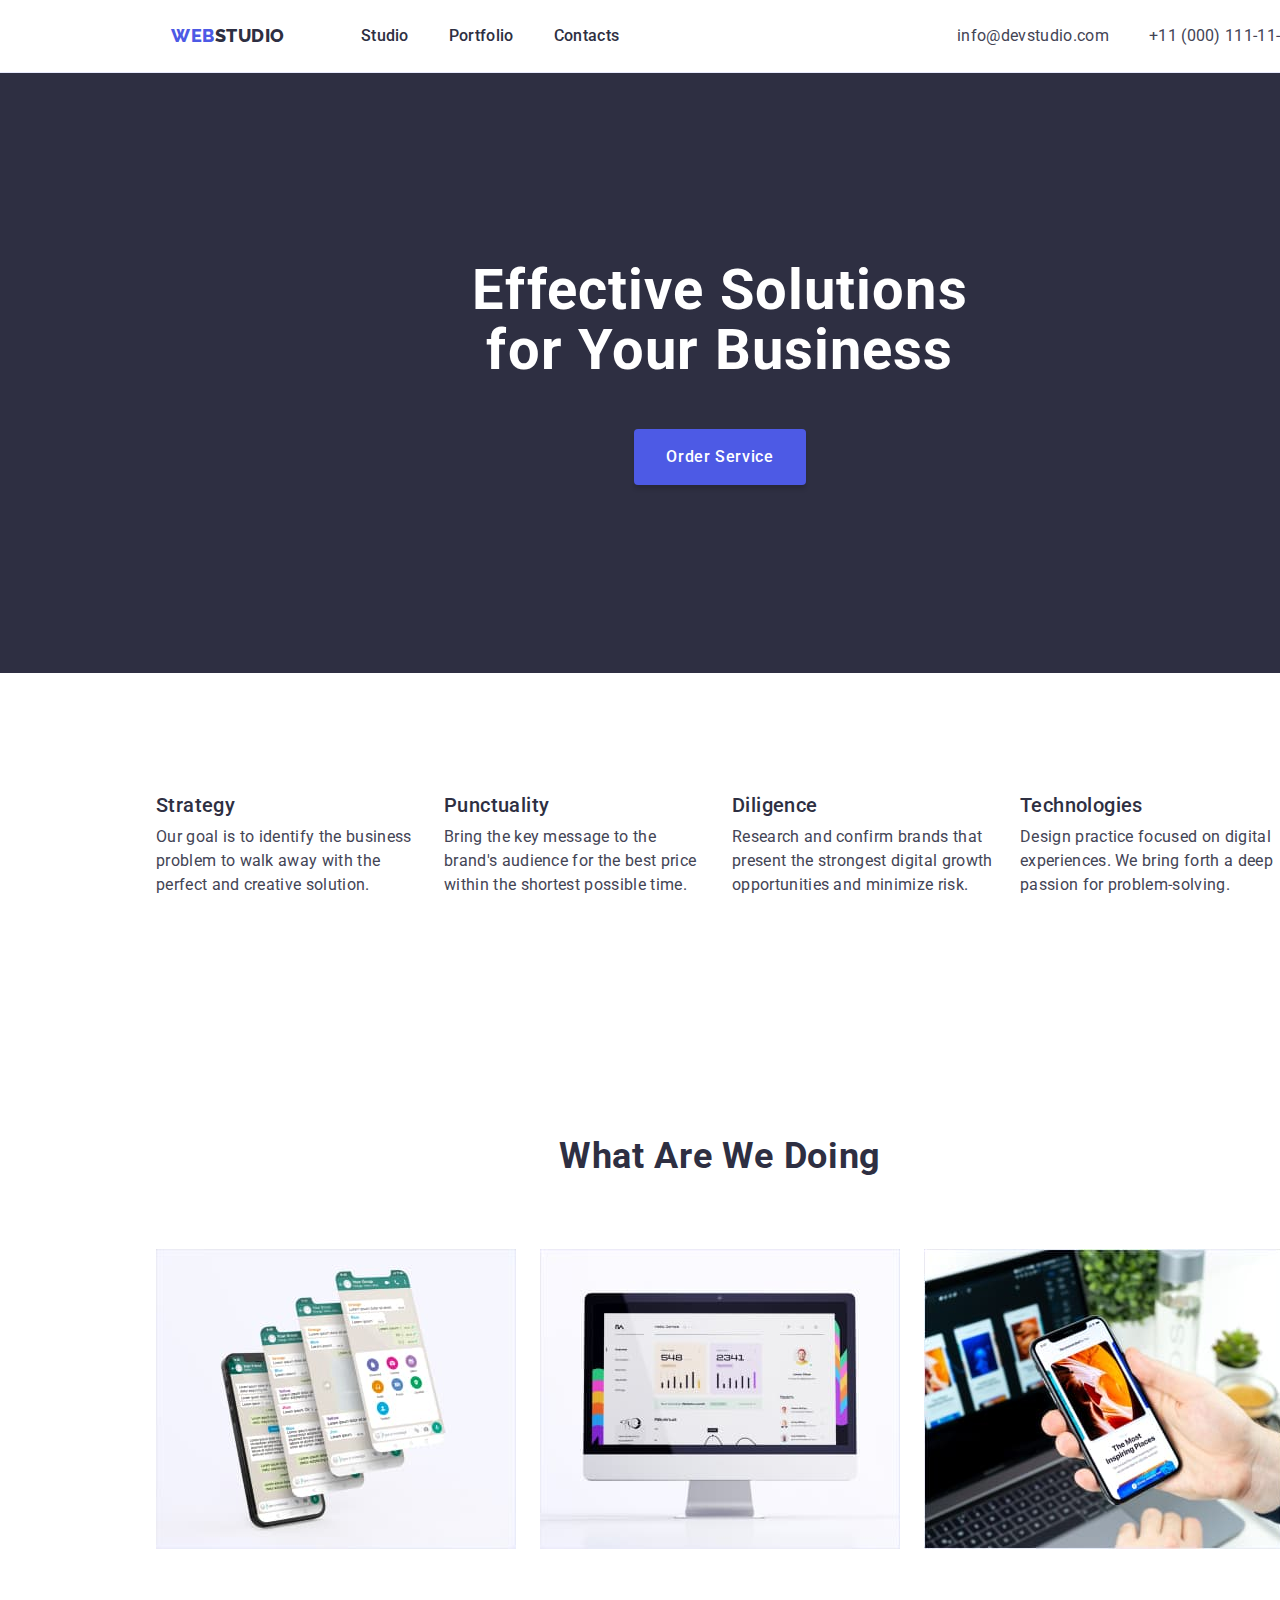
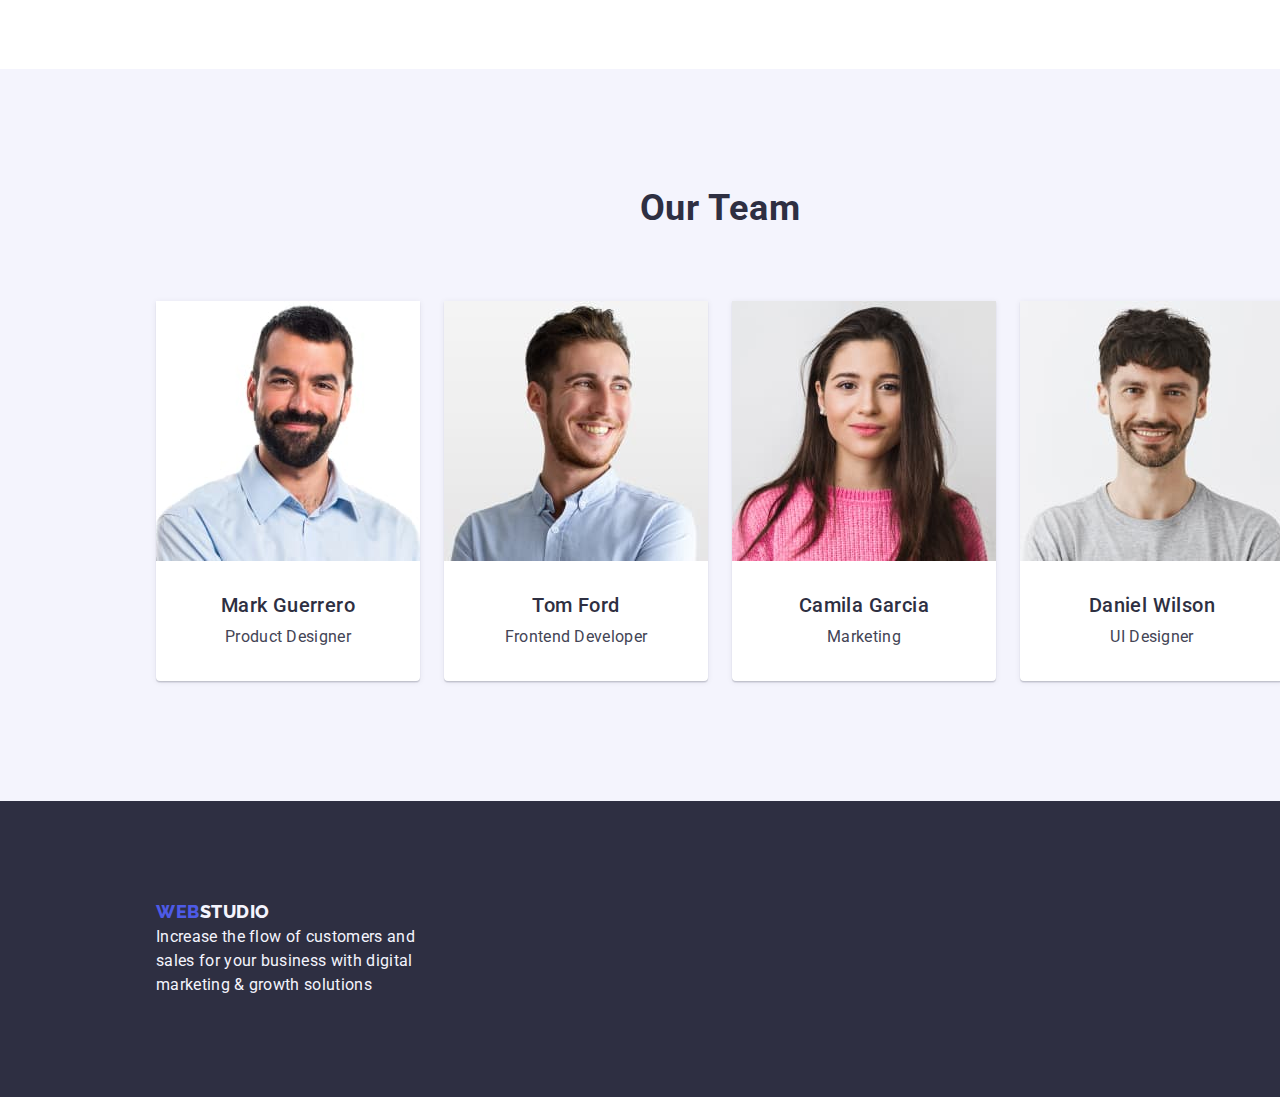
==== index.html @ 6be62637 "Update index.html" ====
<!DOCTYPE html>
<html lang="en">
  <head>
    <meta charset="UTF-8" />
    <meta http-equiv="X-UA-Compatible" content="IE=edge" />
    <meta name="viewport" content="width=device-width, initial-scale=1.0" />
    <title>Document</title>
    <link rel="preconnect" href="https://fonts.googleapis.com" />
    <link rel="preconnect" href="https://fonts.gstatic.com" crossorigin />
    <link
      rel="stylesheet"
      href="node_modules/modern-normalize/modern-normalize.css"
    />
    <link
      href="https://fonts.googleapis.com/css2?family=Raleway:wght@800&family=Roboto:wght@400;500;700&display=swap"
      rel="stylesheet"
    />
    <link rel="stylesheet" href="./css/styles.css" />
  </head>
  <body>
    <header class="header">
      <div class="header-box container">

        <nav class="navigation">
          <a href="./index.html" title="logo" class="logo link"
          >Web<span class="logo-first-color">Studio</span></a
          >
          <ul class="navigation-list list">
            <li class="navigation-links">
              <a href="./index.html" class="navigation-link-item link">Studio</a>
            </li>
            <li class="navigation-links">
              <a href="./portfolio.html" class="navigation-link-item link"
              >Portfolio</a
              >
            </li>
            <li class="navigation-links"><a href="" class="navigation-link-item link">Contacts</a></li>
          </ul>
        </nav>
        <address class="contacts">
          <ul class="contacts-list list">
            <li class="contacts-list-item">
              <a
              href="mailto:info@devstudio.com"
              title="Email"
              class="contacts-links link"
              >info@devstudio.com</a
              >
            </li>
            <li class="contacts-list-item">
              <a
              href="tel:+110001111111"
              title="Phone number"
              class="contacts-links link"
              >+11 (000) 111-11-11</a
              >
            </li>
          </ul>
        </address>
      </div>
    </header>
    <main>
      <section class="hero">
        <h1 class="hero-header">Effective Solutions for Your Business</h1>
        <button type="button" class="hero-button">Order Service</button>
      </section>

      <section class="skills">
        <h2 class="secondry-title" hidden>Skills</h2>
        <ul class="skills-list list">
          <li class="skills-list-item">
            <h3 class="skills-title">Strategy</h3>
            <p class="skills-text">
              Our goal is to identify the business problem to walk away with the
              perfect and creative solution.
            </p>
          </li>
          <li class="skills-list-item">
            <h3 class="skills-title">Punctuality</h3>
            <p class="skills-text">
              Bring the key message to the brand's audience for the best price
              within the shortest possible time.
            </p>
          </li>
          <li class="skills-list-item">
            <h3 class="skills-title">Diligence</h3>
            <p class="skills-text">
              Research and confirm brands that present the strongest digital
              growth opportunities and minimize risk.
            </p>
          </li>
          <li class="skills-list-item">
            <h3 class="skills-title">Technologies</h3>
            <p class="skills-text">
              Design practice focused on digital experiences. We bring forth a
              deep passion for problem-solving.
            </p>
          </li>
        </ul>
      </section>
      <section class="we-doing">
        <h2 class="secondry-title">What are we doing</h2>
        <ul class="we-doing-list list">
          <li class="we-doing-list-item">
            <img
              src="./images/gajets/phone_photo.jpg"
              alt="photo"
              width="360"
            />
          </li>
          <li class="we-doing-list-item">
            <img 
              src="./images/gajets/mac_photo.jpg" 
              alt="photo" 
              width="360" />
          </li>
          <li class="we-doing-list-item">
            <img
              src="./images/gajets/mac_phone_photo.jpg"
              alt="photo"
              width="360"
            />
          </li>
        </ul>
      </section>
      <section class="our-team">
        <h2 class="secondry-title our-team-title">Our Team</h2>
        <ul class="our-team-list list">
          <li class="our-team-item">
            <img
              src="./images/employee/mark.jpg"
              alt="Mark Guerrero"
              width="264"
              class="our-team-item-photo"
              />
            <h3 class="names">Mark Guerrero</h3>
            <p class="our-team-text">Product Designer</p>
          </li>
          <li class="our-team-item">
            <img 
              src="./images/employee/tom.jpg" 
              alt="Tom Ford" 
              width="264" 
                class="our-team-item-photo"
              />
            <h3 class="names">Tom Ford</h3>
            <p class="our-team-text">Frontend Developer</p>
          </li>
          <li class="our-team-item">
            <img
              src="./images/employee/camila.jpg"
              alt="Camila Garcia"
              width="264"
              class="our-team-item-photo"
              />
            <h3 class="names">Camila Garcia</h3>
            <p class="our-team-text">Marketing</p>
          </li>
          <li class="our-team-item">
            <img
              src="./images/employee/daniel.jpg"
              alt="Daniel Wilson"
              width="264"
              class="our-team-item-photo"
              />
            <h3 class="names">Daniel Wilson</h3>
            <p class="our-team-text">UI Designer</p>
          </li>
        </ul>
      </section>
    </main>
    <footer class="footer">
      <a href="./index.html" class="logo link"
        >Web<span class="logo-second-color">Studio</span></a
      >
      <p class="footer-text">
        Increase the flow of customers and sales for your business with digital
        marketing & growth solutions
      </p>
    </footer>
  </body>
</html>
---- css/styles.css ----
html{
  box-sizing: border-box;
  padding: 0;
  margin: 0;
}

*,
::before,
::after{
  box-sizing:inherit;
}
*{
  padding: 0;
  margin:0;
}
:root {
  --primary-bg-color: #ffffff;
  --main-text-color: #434455;
  --main-title-color: #2e2f42;
  --secondary-bg-color: #f4f4fd;
  --primaty-accent-color: #4d5ae5;
  --secondary-accent-color: #404bbf;
}
img{
  display: block;
}
body {
  background-color: var(--primary-bg-color);
  color: var(--main-text-color);
  font-family: "Roboto", sans-serif;
  font-style: normal;
  letter-spacing: 0.02em;
  font-weight: 400;
  font-size: 16px;
  line-height: 1.5;
  width: 1440px;
  margin: 0 auto;
}

h1,
h2,
h3,
h4,
h5,
h6 {
  color: var(--main-title-color);
}

.header {
  border-bottom: 1px solid #e7e9fc;
  padding: 0 156px;

}
.header-box{
  display:flex;
  align-items: center;
}
.container{
  width: 1158px;
  padding: 0 15px;
}
.list {
  list-style: none;
}

.navigation{
  display:flex;
  align-items: center;
}
/* Logo stiles */
.logo {
  font-family: "Raleway", sans-serif;
  font-weight: 800;
  font-size: 18px;
  line-height: 1.17;
  text-transform: uppercase;
  letter-spacing: 0.03em;
  text-decoration: none;
  margin-right:  76px;
  color: var(--primaty-accent-color);
}
.logo-first-color {
  color: var(--main-title-color);
}
.logo-second-color {
  color: #f4f4fd;
}
/* Navigation */
.navigation-list{
  display: flex;
  gap: 40px;
}
.navigation-link-item{
  font-weight: 500;
  font-size: 16px;
  line-height: 1.5;
  letter-spacing: 0.02em;

  color: var(--main-title-color);
}
.navigation-links{
  padding: 24px 0;
}
.navigation-links:nth-child(n-1){
  
}
.navigation-link-item:hover,
.navigation-link-item:focus {
  color: var(--secondary-accent-color);
}
.link {
  text-decoration: none;
}


/* contacts */
.contacts {
  font-style: inherit;
  margin-left:auto;

}

.contacts-list{
  display:flex;
  text-align:right;
}

.contacts-links {
  color: var(--main-text-color);
  text-decoration: none;
  font-weight: 400;
  font-size: 16px;
  line-height: 1.5;

}
.contacts-list-item:first-child{
  margin-right: 40px;
}
.contacts-links:hover,
.contacts-links:focus{
  color: var(--secondary-accent-color);
}

/* Hero */
.hero {
  text-align: center;
  background-color: var(--main-title-color);
  padding: 188px 0 ;
}
.hero-header {
  font-weight: 700;
  font-size: 56px;
  line-height: 1.07;
  letter-spacing: 0.02em;
  width: 496px;
  margin: 0 auto;
  margin-bottom: 48px;
  color: #ffffff;
}


.hero-button{
  background-color: #4D5AE5;
  font-family: "Roboto", sans-serif;
  font-weight: 500;
  font-size: 16px;
  line-height: 1.5;
  letter-spacing: 0.04em;
  padding: 16px 32px 16px 32px;
  border: none;
  border-radius: 4px;
  cursor: pointer;
  color: var(--primary-bg-color);
  box-shadow: 0px 4px 4px rgba(0, 0, 0, 0.15);
}
  


.hero-button:hover,
.hero-button:focus {
  background-color: #404bbf;
}

/* secondry title */
.secondry-title {
  font-weight: 700;
  font-size: 36px;
  line-height: 1.11;
  text-align: center;
  letter-spacing: 0.02em;
  text-transform: capitalize;
  margin-bottom: 72px;
}

/* skills */
.skills{
  padding: 120px 156px;
}
.skills-list{
  display:flex;
  
}
.skills-list-item{
  width: 264px;
}
.skills-list-item:nth-child(-n+3){
  margin-right: 24px;

}
.skills-title {
  font-weight: 500;
  font-size: 20px;
  line-height: 1.2;
  letter-spacing: 0.02em;
  margin-bottom: 8px;
}
/* what are we doing */
.we-doing{
  padding: 120px 156px;
}


.we-doing-list{
  display:flex;
  margin:0 auto;
}
.we-doing-list-item:nth-child(n-1){
  margin-right: 24px;
}

/* Our team */
.our-team {
  padding: 120px 156px;
  background-color: #f4f4fd;
}
.our-team-list{
  display:flex;
}
.our-team-item {
  width: 264px;
  background-color: #ffffff;
  border-radius: 0px 0px 4px 4px;
  box-shadow: 
              0px 1px 6px rgba(46, 47, 66, 0.08), 
              0px 1px 1px rgba(46, 47, 66, 0.16),
              0px 2px 1px rgba(46, 47, 66, 0.08);
}
.our-team-item:nth-child(n-1){
  margin-right: 24px;
}

.our-team-title {
  letter-spacing: 0.02em;
}
.names {
  text-align: center;
  font-weight: 500;
  font-size: 20px;
  line-height: 1.2;
  letter-spacing: 0.02em;
  margin-bottom: 8px;
}
.our-team-item-photo{
  margin-bottom: 32px;
}
.our-team-text{
  text-align: center;
  margin-bottom: 32px;
}
/* Portfolio */
.portfolio{
  padding: 96px 156px 120px 156px;
}
/* portfolio buttons */
.portfolio-filters{
  display:flex;
  width: 600px;
  margin: 0 auto;
  margin-bottom: 72px;
}

.portfolio-filter-button {
  padding: 12px 24px;
  font-family: "Roboto", sans-serif;
  font-weight: 500;
  font-size: 16px;
  line-height: 1.5;
  letter-spacing: 0.04em;
  background-color: var(--secondary-bg-color);
  color: var(--primaty-accent-color);
  border: 1px solid #e7e9fc;
  border-radius: 4px;
}

.portfolio-filter-button:hover,
.portfolio-filter-button:focus {
  color: #ffffff;
  background-color: #404bbf;
  cursor: pointer;
  box-shadow: 0px 3px 1px rgba(0, 0, 0, 0.1), 0px 2px 1px rgba(0, 0, 0, 0.08),
  0px 2px 2px rgba(0, 0, 0, 0.12);
  border: 1px solid rgba(0, 0, 0, 0) ;
}
.portfolio-filters-item:nth-child(-n+4){
  margin-right: 24px;
}
/* portfolio photos */
.portfolio-list{
  display: flex;
  flex-wrap: wrap;
  width: 1128px;
}
.portfolio-items {
  box-sizing: border-box;
  width: 360px;
  padding-bottom: 32px;
  background: var(--primary-bg-color);
  border: 1px solid #e7e9fc;
}
.portfolio-items:nth-child(-n+6){
  margin-bottom: 48px;
}
.portfolio-items:not(:nth-child(3n)){
  margin-right: 24px;
}
.portfolio-items:nth-child(3n){
  
}
.portfolio-items-header {
  font-weight: 500;
  font-size: 20px;
  line-height: 1.2;
  letter-spacing: 0.02em;
  margin-left: 16px;
  margin-bottom: 8px;
  color: var(--main-title-color);
}
.portfolio-items-photo{
  margin-bottom: 32px;
}
.portfolio-items-text {
  margin-left: 16px;
  color: var(--main-text-color);
}
/* Footer */
.footer {
  background-color: var(--main-title-color);
  color: var(--secondary-bg-color);
  font-weight: 400;
  font-size: 16px;
  line-height: 1.5;
  padding: 100px 156px;
}
.footer-text{
  width: 264px;
}
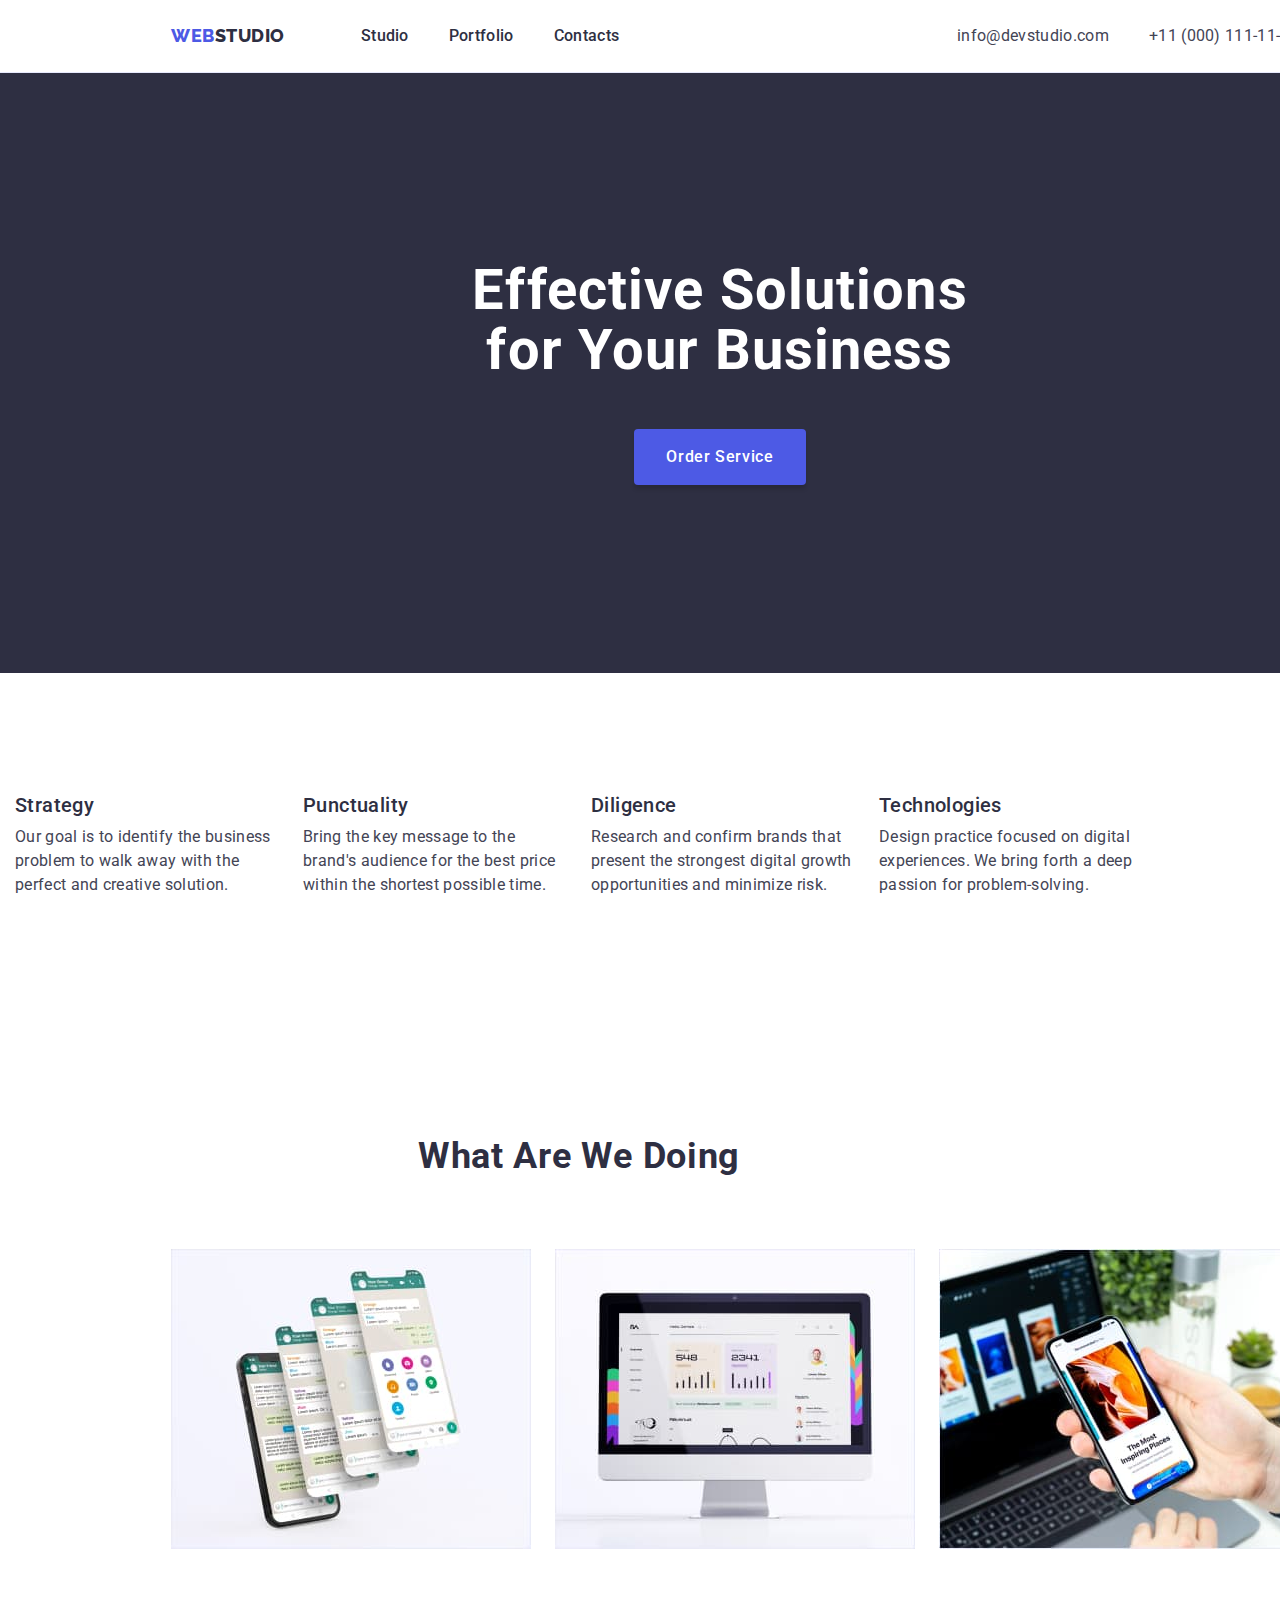
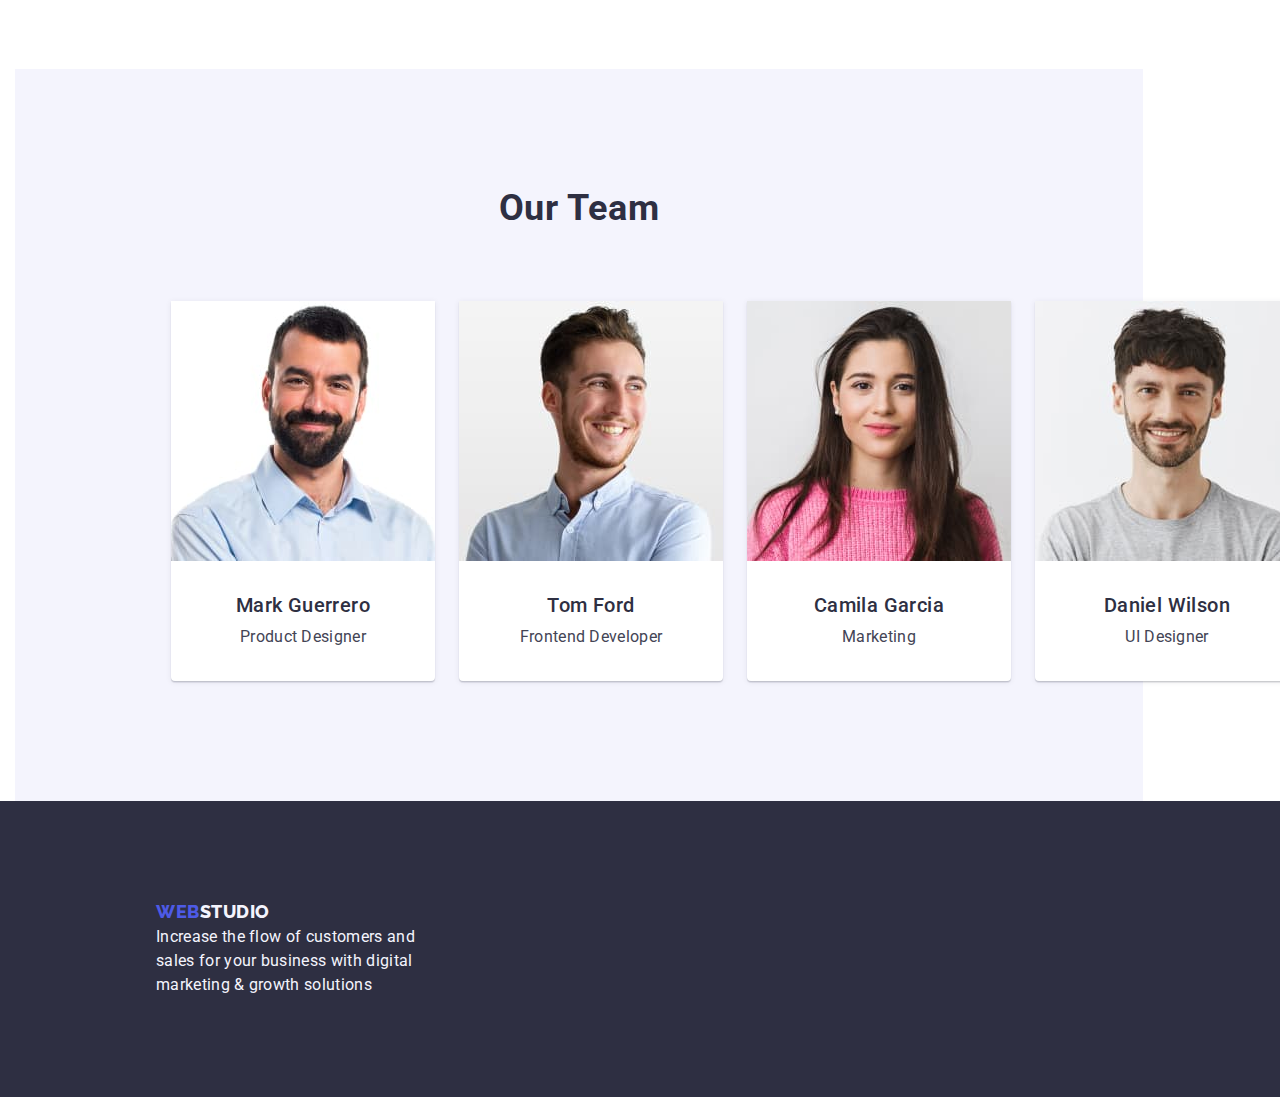
==== commit 9bddb5bf: "sa" ====
--- a/index.html
+++ b/index.html
@@ -9,7 +9,7 @@
     <link rel="preconnect" href="https://fonts.gstatic.com" crossorigin />
     <link
       rel="stylesheet"
-      href="node_modules/modern-normalize/modern-normalize.css"
+      href="node_modules/modern-normalize/modern-normalize.min.css"
     />
     <link
       href="https://fonts.googleapis.com/css2?family=Raleway:wght@800&family=Roboto:wght@400;500;700&display=swap"
@@ -20,39 +20,42 @@
   <body>
     <header class="header">
       <div class="header-box container">
-
         <nav class="navigation">
           <a href="./index.html" title="logo" class="logo link"
-          >Web<span class="logo-first-color">Studio</span></a
+            >Web<span class="logo-first-color">Studio</span></a
           >
           <ul class="navigation-list list">
             <li class="navigation-links">
-              <a href="./index.html" class="navigation-link-item link">Studio</a>
+              <a href="./index.html" class="navigation-link-item link"
+                >Studio</a
+              >
             </li>
             <li class="navigation-links">
               <a href="./portfolio.html" class="navigation-link-item link"
-              >Portfolio</a
+                >Portfolio</a
               >
             </li>
-            <li class="navigation-links"><a href="" class="navigation-link-item link">Contacts</a></li>
+            <li class="navigation-links">
+              <a href="" class="navigation-link-item link">Contacts</a>
+            </li>
           </ul>
         </nav>
         <address class="contacts">
           <ul class="contacts-list list">
             <li class="contacts-list-item">
               <a
-              href="mailto:info@devstudio.com"
-              title="Email"
-              class="contacts-links link"
-              >info@devstudio.com</a
+                href="mailto:info@devstudio.com"
+                title="Email"
+                class="contacts-links link"
+                >info@devstudio.com</a
               >
             </li>
             <li class="contacts-list-item">
               <a
-              href="tel:+110001111111"
-              title="Phone number"
-              class="contacts-links link"
-              >+11 (000) 111-11-11</a
+                href="tel:+110001111111"
+                title="Phone number"
+                class="contacts-links link"
+                >+11 (000) 111-11-11</a
               >
             </li>
           </ul>
@@ -60,74 +63,79 @@
       </div>
     </header>
     <main>
-      <section class="hero">
-        <h1 class="hero-header">Effective Solutions for Your Business</h1>
-        <button type="button" class="hero-button">Order Service</button>
-      </section>
+      <div class="conteiner">
+        <section class="hero">
+          <h1 class="hero-header">Effective Solutions for Your Business</h1>
+          <button type="button" class="hero-button">Order Service</button>
+        </section>
+      </div>
+      <div class="container">
+        <section class="skills">
+          <h2 class="secondry-title" hidden>Skills</h2>
+          <ul class="skills-list list">
+            <li class="skills-list-item">
+              <h3 class="skills-title">Strategy</h3>
+              <p class="skills-text">
+                Our goal is to identify the business problem to walk away with
+                the perfect and creative solution.
+              </p>
+            </li>
+            <li class="skills-list-item">
+              <h3 class="skills-title">Punctuality</h3>
+              <p class="skills-text">
+                Bring the key message to the brand's audience for the best price
+                within the shortest possible time.
+              </p>
+            </li>
+            <li class="skills-list-item">
+              <h3 class="skills-title">Diligence</h3>
+              <p class="skills-text">
+                Research and confirm brands that present the strongest digital
+                growth opportunities and minimize risk.
+              </p>
+            </li>
+            <li class="skills-list-item">
+              <h3 class="skills-title">Technologies</h3>
+              <p class="skills-text">
+                Design practice focused on digital experiences. We bring forth a
+                deep passion for problem-solving.
+              </p>
+            </li>
+          </ul>
+        </section>
+      </div>
+      <div class="container">
 
-      <section class="skills">
-        <h2 class="secondry-title" hidden>Skills</h2>
-        <ul class="skills-list list">
-          <li class="skills-list-item">
-            <h3 class="skills-title">Strategy</h3>
-            <p class="skills-text">
-              Our goal is to identify the business problem to walk away with the
-              perfect and creative solution.
-            </p>
-          </li>
-          <li class="skills-list-item">
-            <h3 class="skills-title">Punctuality</h3>
-            <p class="skills-text">
-              Bring the key message to the brand's audience for the best price
-              within the shortest possible time.
-            </p>
-          </li>
-          <li class="skills-list-item">
-            <h3 class="skills-title">Diligence</h3>
-            <p class="skills-text">
-              Research and confirm brands that present the strongest digital
-              growth opportunities and minimize risk.
-            </p>
-          </li>
-          <li class="skills-list-item">
-            <h3 class="skills-title">Technologies</h3>
-            <p class="skills-text">
-              Design practice focused on digital experiences. We bring forth a
-              deep passion for problem-solving.
-            </p>
-          </li>
-        </ul>
-      </section>
-      <section class="we-doing">
-        <h2 class="secondry-title">What are we doing</h2>
-        <ul class="we-doing-list list">
-          <li class="we-doing-list-item">
-            <img
+        <section class="we-doing">
+          <h2 class="secondry-title">What are we doing</h2>
+          <ul class="we-doing-list list">
+            <li class="we-doing-list-item">
+              <img
               src="./images/gajets/phone_photo.jpg"
               alt="photo"
               width="360"
-            />
-          </li>
-          <li class="we-doing-list-item">
-            <img 
-              src="./images/gajets/mac_photo.jpg" 
-              alt="photo" 
-              width="360" />
-          </li>
-          <li class="we-doing-list-item">
-            <img
+              />
+            </li>
+            <li class="we-doing-list-item">
+              <img src="./images/gajets/mac_photo.jpg" alt="photo" width="360" />
+            </li>
+            <li class="we-doing-list-item">
+              <img
               src="./images/gajets/mac_phone_photo.jpg"
               alt="photo"
               width="360"
-            />
-          </li>
-        </ul>
-      </section>
-      <section class="our-team">
-        <h2 class="secondry-title our-team-title">Our Team</h2>
-        <ul class="our-team-list list">
-          <li class="our-team-item">
-            <img
+              />
+            </li>
+          </ul>
+        </section>
+      </div>
+      <div class="container">
+
+        <section class="our-team">
+          <h2 class="secondry-title our-team-title">Our Team</h2>
+          <ul class="our-team-list list">
+            <li class="our-team-item">
+              <img
               src="./images/employee/mark.jpg"
               alt="Mark Guerrero"
               width="264"
@@ -137,41 +145,42 @@
             <p class="our-team-text">Product Designer</p>
           </li>
           <li class="our-team-item">
-            <img 
-              src="./images/employee/tom.jpg" 
-              alt="Tom Ford" 
-              width="264" 
-                class="our-team-item-photo"
-              />
+            <img
+            src="./images/employee/tom.jpg"
+            alt="Tom Ford"
+            width="264"
+            class="our-team-item-photo"
+            />
             <h3 class="names">Tom Ford</h3>
             <p class="our-team-text">Frontend Developer</p>
           </li>
           <li class="our-team-item">
             <img
-              src="./images/employee/camila.jpg"
-              alt="Camila Garcia"
-              width="264"
-              class="our-team-item-photo"
-              />
+            src="./images/employee/camila.jpg"
+            alt="Camila Garcia"
+            width="264"
+            class="our-team-item-photo"
+            />
             <h3 class="names">Camila Garcia</h3>
             <p class="our-team-text">Marketing</p>
           </li>
           <li class="our-team-item">
             <img
-              src="./images/employee/daniel.jpg"
-              alt="Daniel Wilson"
-              width="264"
-              class="our-team-item-photo"
-              />
+            src="./images/employee/daniel.jpg"
+            alt="Daniel Wilson"
+            width="264"
+            class="our-team-item-photo"
+            />
             <h3 class="names">Daniel Wilson</h3>
             <p class="our-team-text">UI Designer</p>
           </li>
         </ul>
       </section>
+    </div>
     </main>
     <footer class="footer">
       <a href="./index.html" class="logo link"
-        >Web<span class="logo-second-color">Studio</span></a
+      >Web<span class="logo-second-color">Studio</span></a
       >
       <p class="footer-text">
         Increase the flow of customers and sales for your business with digital
--- a/css/styles.css
+++ b/css/styles.css
@@ -48,7 +48,7 @@
 
 .header {
   border-bottom: 1px solid #e7e9fc;
-  padding: 0 156px;
+  padding: 24px 156px;
 
 }
 .header-box{
@@ -95,11 +95,12 @@
   font-size: 16px;
   line-height: 1.5;
   letter-spacing: 0.02em;
+  padding: 24px 0;
 
   color: var(--main-title-color);
 }
 .navigation-links{
-  padding: 24px 0;
+  
 }
 .navigation-links:nth-child(n-1){
   
@@ -123,6 +124,7 @@
 .contacts-list{
   display:flex;
   text-align:right;
+  gap: 40px;
 }
 
 .contacts-links {
@@ -133,9 +135,7 @@
   line-height: 1.5;
 
 }
-.contacts-list-item:first-child{
-  margin-right: 40px;
-}
+
 .contacts-links:hover,
 .contacts-links:focus{
   color: var(--secondary-accent-color);
@@ -194,7 +194,7 @@
 
 /* skills */
 .skills{
-  padding: 120px 156px;
+  padding: 120px 0;
 }
 .skills-list{
   display:flex;
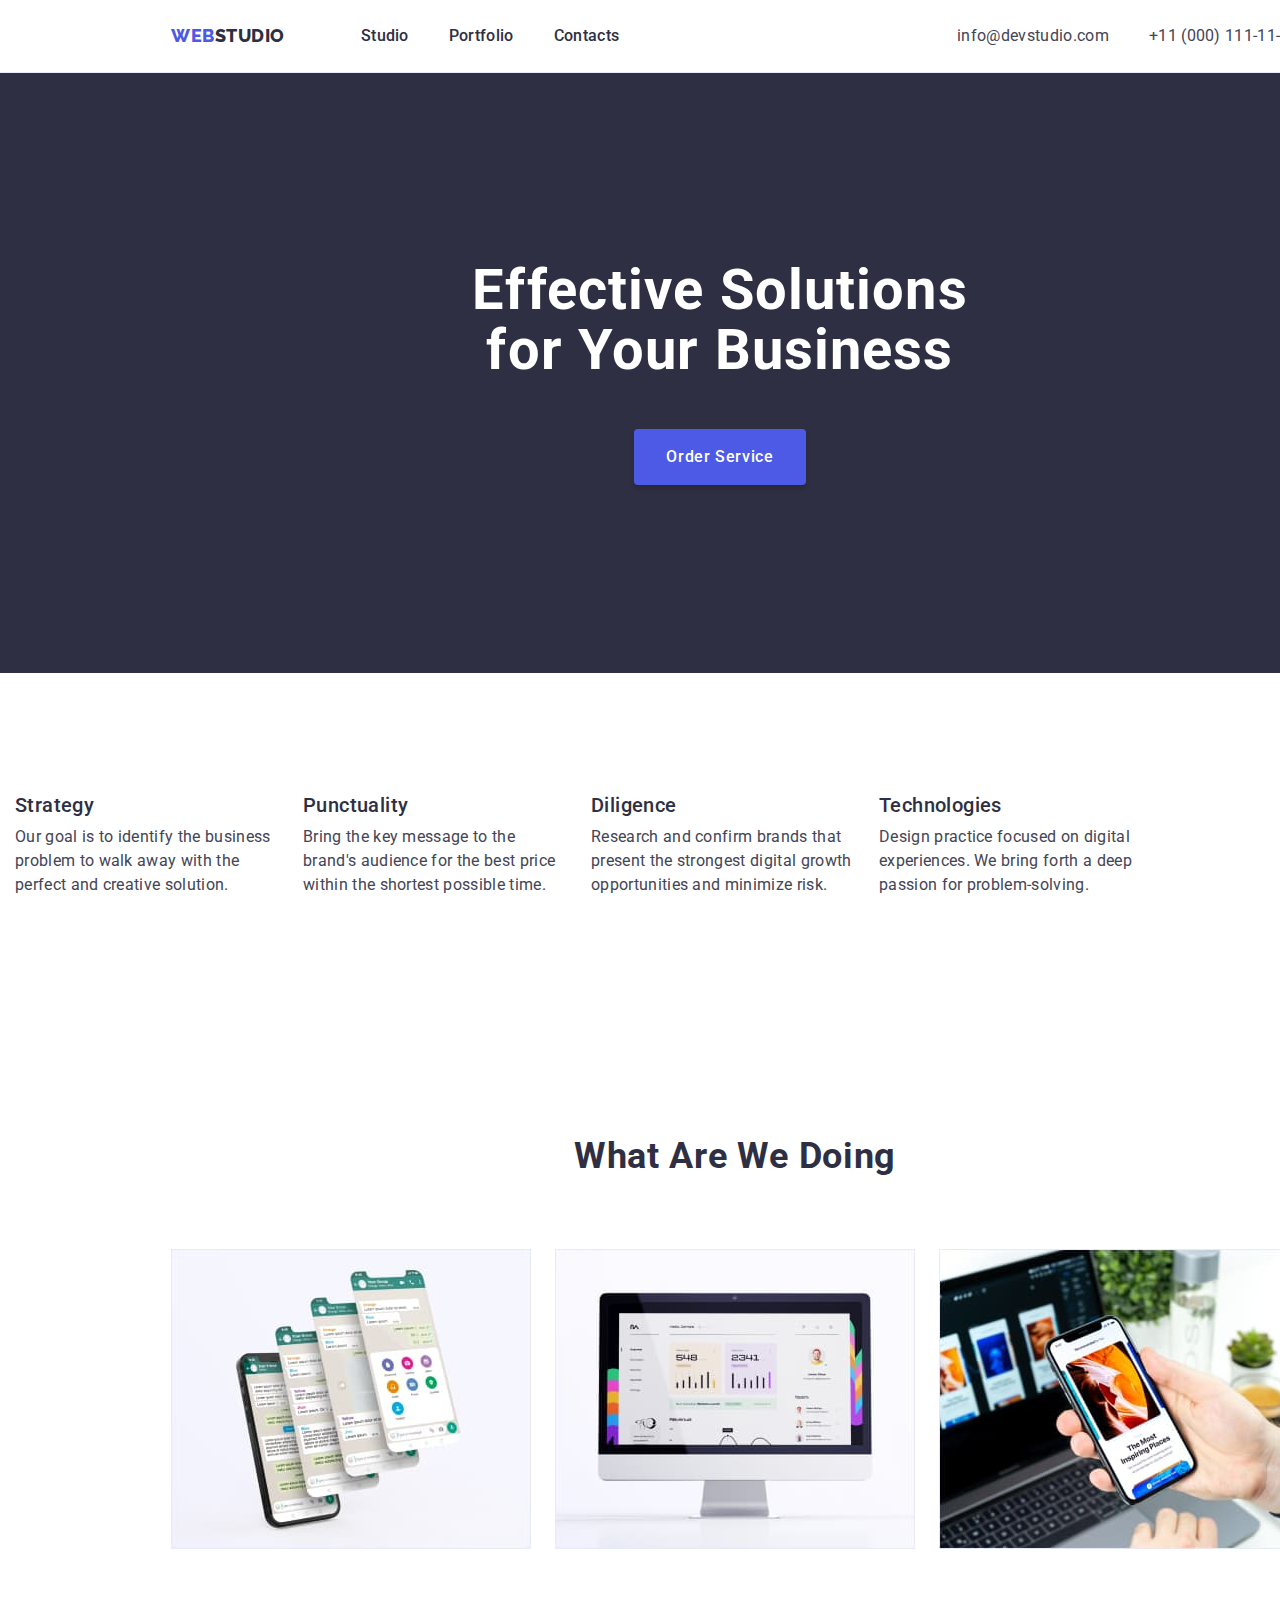
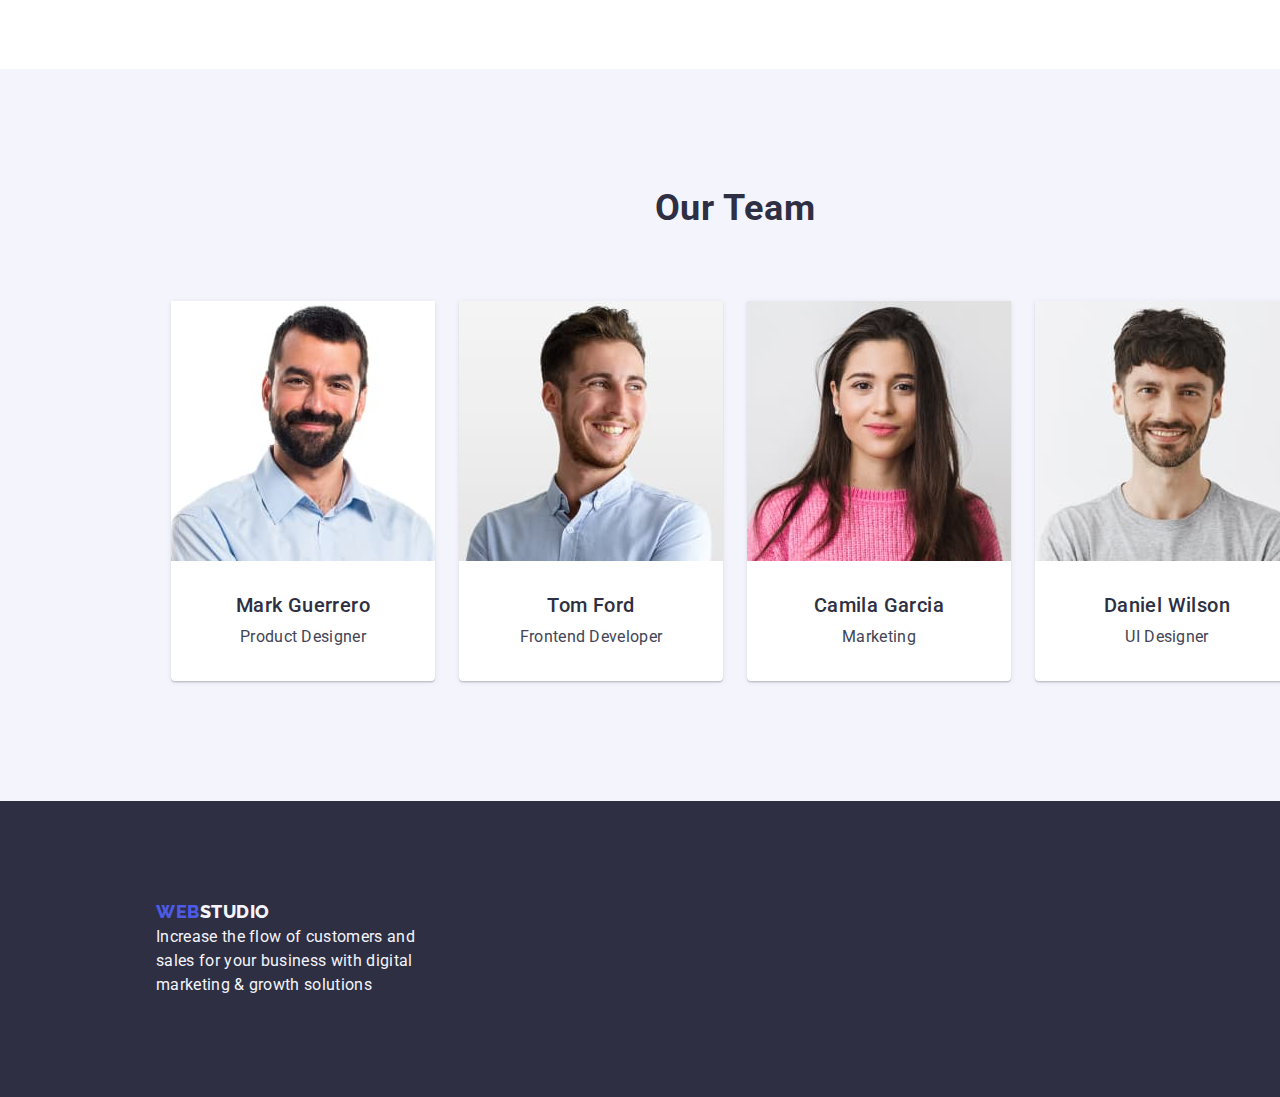
==== commit 22cd19ee: "Update index.html" ====
--- a/index.html
+++ b/index.html
@@ -63,14 +63,14 @@
       </div>
     </header>
     <main>
-      <div class="conteiner">
-        <section class="hero">
+      <section class="hero">
+        <div class="conteiner">
           <h1 class="hero-header">Effective Solutions for Your Business</h1>
           <button type="button" class="hero-button">Order Service</button>
-        </section>
-      </div>
-      <div class="container">
-        <section class="skills">
+        </div>
+      </section>
+      <section class="skills">
+        <div class="container">
           <h2 class="secondry-title" hidden>Skills</h2>
           <ul class="skills-list list">
             <li class="skills-list-item">
@@ -102,85 +102,89 @@
               </p>
             </li>
           </ul>
-        </section>
-      </div>
-      <div class="container">
+        </div>
+      </section>
 
-        <section class="we-doing">
+      <section class="we-doing">
+        <div class="container">
           <h2 class="secondry-title">What are we doing</h2>
           <ul class="we-doing-list list">
             <li class="we-doing-list-item">
               <img
-              src="./images/gajets/phone_photo.jpg"
-              alt="photo"
-              width="360"
+                src="./images/gajets/phone_photo.jpg"
+                alt="photo"
+                width="360"
               />
             </li>
             <li class="we-doing-list-item">
-              <img src="./images/gajets/mac_photo.jpg" alt="photo" width="360" />
+              <img
+                src="./images/gajets/mac_photo.jpg"
+                alt="photo"
+                width="360"
+              />
             </li>
             <li class="we-doing-list-item">
               <img
-              src="./images/gajets/mac_phone_photo.jpg"
-              alt="photo"
-              width="360"
+                src="./images/gajets/mac_phone_photo.jpg"
+                alt="photo"
+                width="360"
               />
             </li>
           </ul>
-        </section>
-      </div>
-      <div class="container">
+        </div>
+      </section>
 
-        <section class="our-team">
+      <section class="our-team">
+        <div class="container">
           <h2 class="secondry-title our-team-title">Our Team</h2>
           <ul class="our-team-list list">
             <li class="our-team-item">
               <img
-              src="./images/employee/mark.jpg"
-              alt="Mark Guerrero"
-              width="264"
-              class="our-team-item-photo"
+                src="./images/employee/mark.jpg"
+                alt="Mark Guerrero"
+                width="264"
+                class="our-team-item-photo"
               />
-            <h3 class="names">Mark Guerrero</h3>
-            <p class="our-team-text">Product Designer</p>
-          </li>
-          <li class="our-team-item">
-            <img
-            src="./images/employee/tom.jpg"
-            alt="Tom Ford"
-            width="264"
-            class="our-team-item-photo"
-            />
-            <h3 class="names">Tom Ford</h3>
-            <p class="our-team-text">Frontend Developer</p>
-          </li>
-          <li class="our-team-item">
-            <img
-            src="./images/employee/camila.jpg"
-            alt="Camila Garcia"
-            width="264"
-            class="our-team-item-photo"
-            />
-            <h3 class="names">Camila Garcia</h3>
-            <p class="our-team-text">Marketing</p>
-          </li>
-          <li class="our-team-item">
-            <img
-            src="./images/employee/daniel.jpg"
-            alt="Daniel Wilson"
-            width="264"
-            class="our-team-item-photo"
-            />
-            <h3 class="names">Daniel Wilson</h3>
-            <p class="our-team-text">UI Designer</p>
-          </li>
-        </ul>
+              <h3 class="names">Mark Guerrero</h3>
+              <p class="our-team-text">Product Designer</p>
+            </li>
+            <li class="our-team-item">
+              <img
+                src="./images/employee/tom.jpg"
+                alt="Tom Ford"
+                width="264"
+                class="our-team-item-photo"
+              />
+              <h3 class="names">Tom Ford</h3>
+              <p class="our-team-text">Frontend Developer</p>
+            </li>
+            <li class="our-team-item">
+              <img
+                src="./images/employee/camila.jpg"
+                alt="Camila Garcia"
+                width="264"
+                class="our-team-item-photo"
+              />
+              <h3 class="names">Camila Garcia</h3>
+              <p class="our-team-text">Marketing</p>
+            </li>
+            <li class="our-team-item">
+              <img
+                src="./images/employee/daniel.jpg"
+                alt="Daniel Wilson"
+                width="264"
+                class="our-team-item-photo"
+              />
+              <h3 class="names">Daniel Wilson</h3>
+              <p class="our-team-text">UI Designer</p>
+            </li>
+          </ul>
+        </div>
       </section>
-    </div>
     </main>
     <footer class="footer">
       <a href="./index.html" class="logo link"
-      >Web<span class="logo-second-color">Studio</span></a
+        >Web<span class="logo-second-color">Studio</span></a
       >
       <p class="footer-text">
         Increase the flow of customers and sales for your business with digital
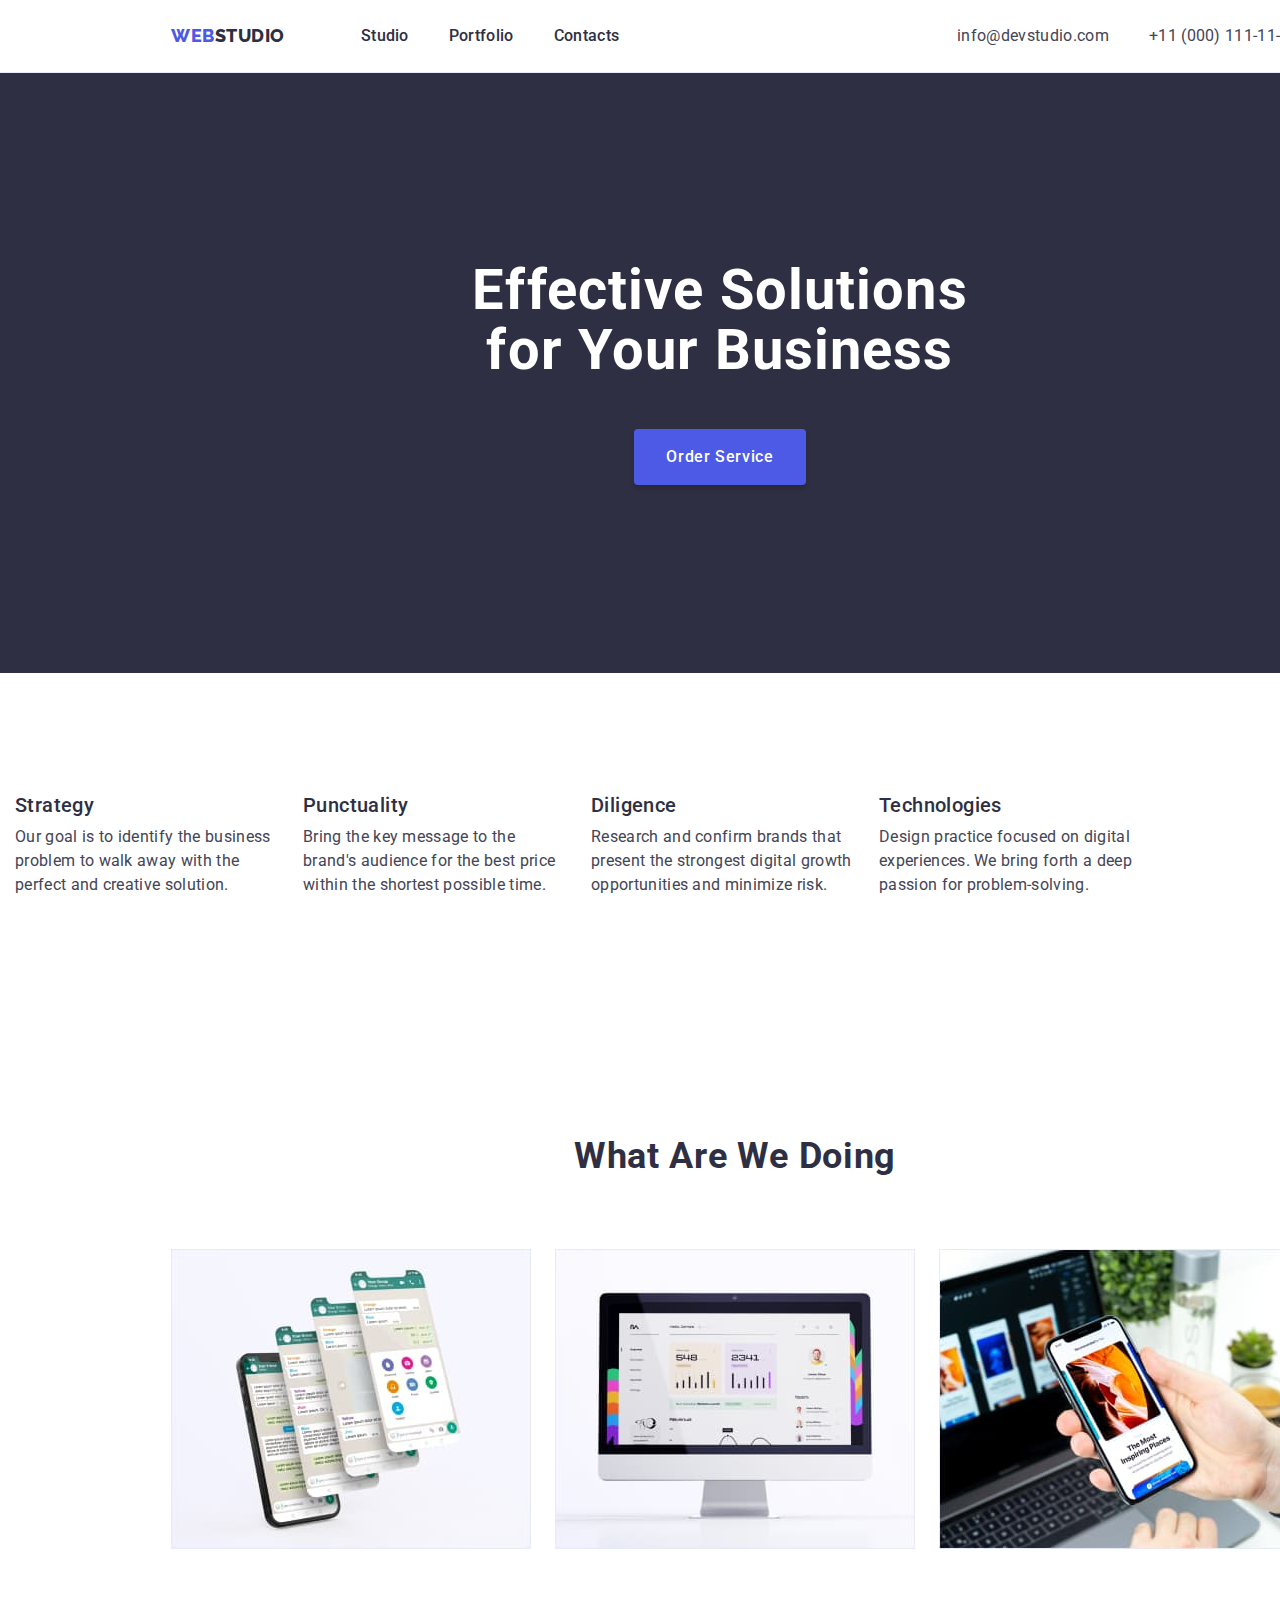
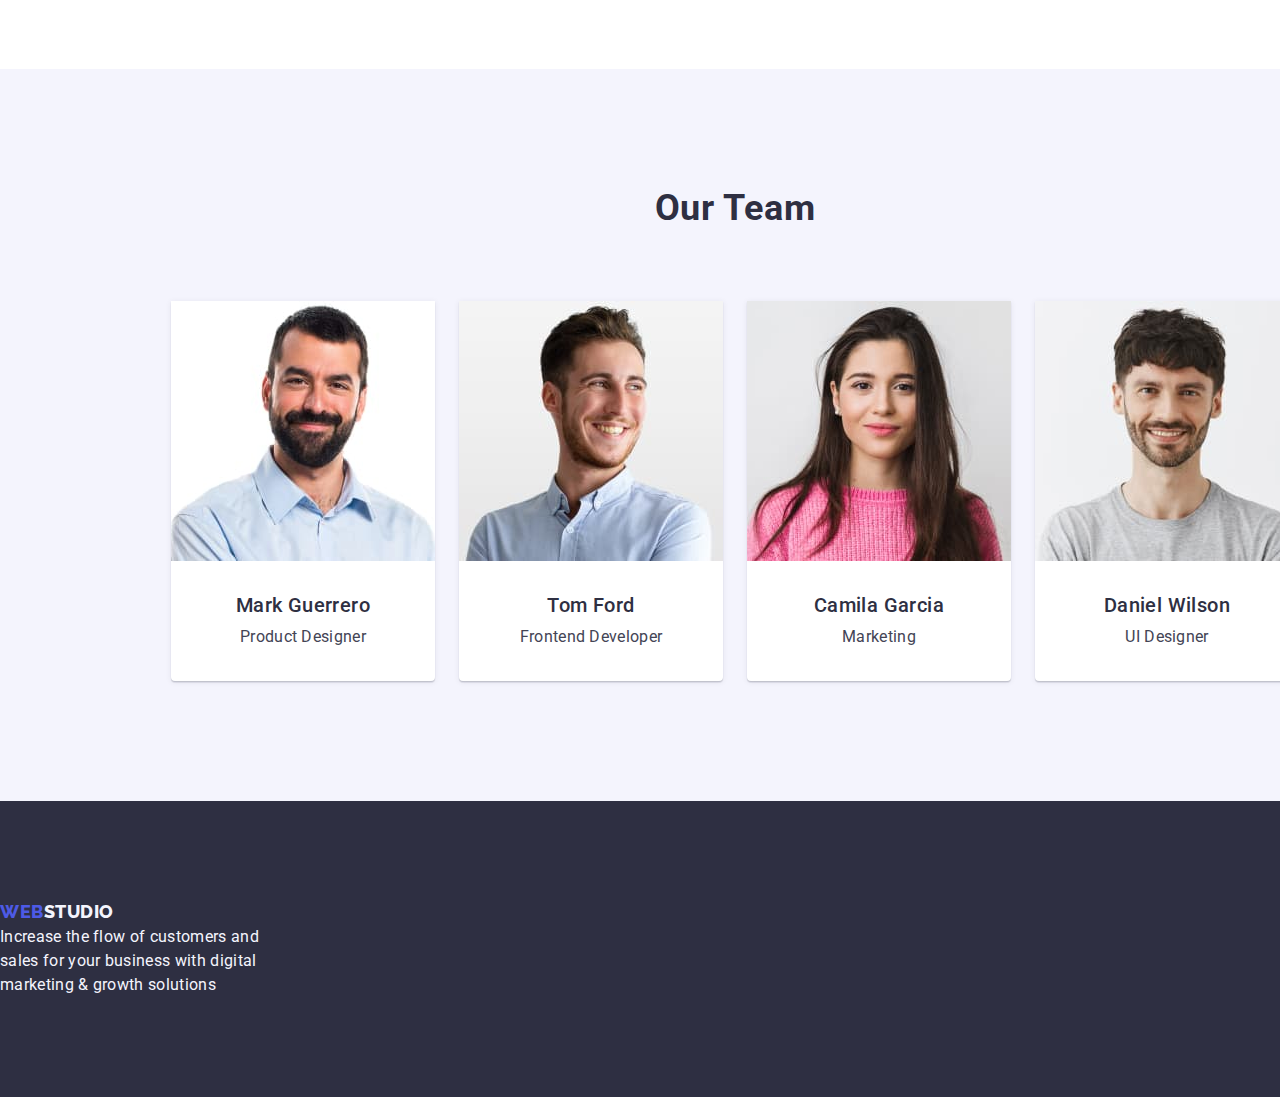
==== commit e77e1b83: "sa" ====
--- a/index.html
+++ b/index.html
@@ -183,13 +183,16 @@
       </section>
     </main>
     <footer class="footer">
-      <a href="./index.html" class="logo link"
+      <div class="conteiner">
+
+        <a href="./index.html" class="logo link"
         >Web<span class="logo-second-color">Studio</span></a
-      >
-      <p class="footer-text">
-        Increase the flow of customers and sales for your business with digital
-        marketing & growth solutions
-      </p>
+        >
+        <p class="footer-text">
+          Increase the flow of customers and sales for your business with digital
+          marketing & growth solutions
+        </p>
+      </div>
     </footer>
   </body>
 </html>
--- a/css/styles.css
+++ b/css/styles.css
@@ -349,7 +349,7 @@
   font-weight: 400;
   font-size: 16px;
   line-height: 1.5;
-  padding: 100px 156px;
+  padding: 100px 0;
 }
 .footer-text{
   width: 264px;
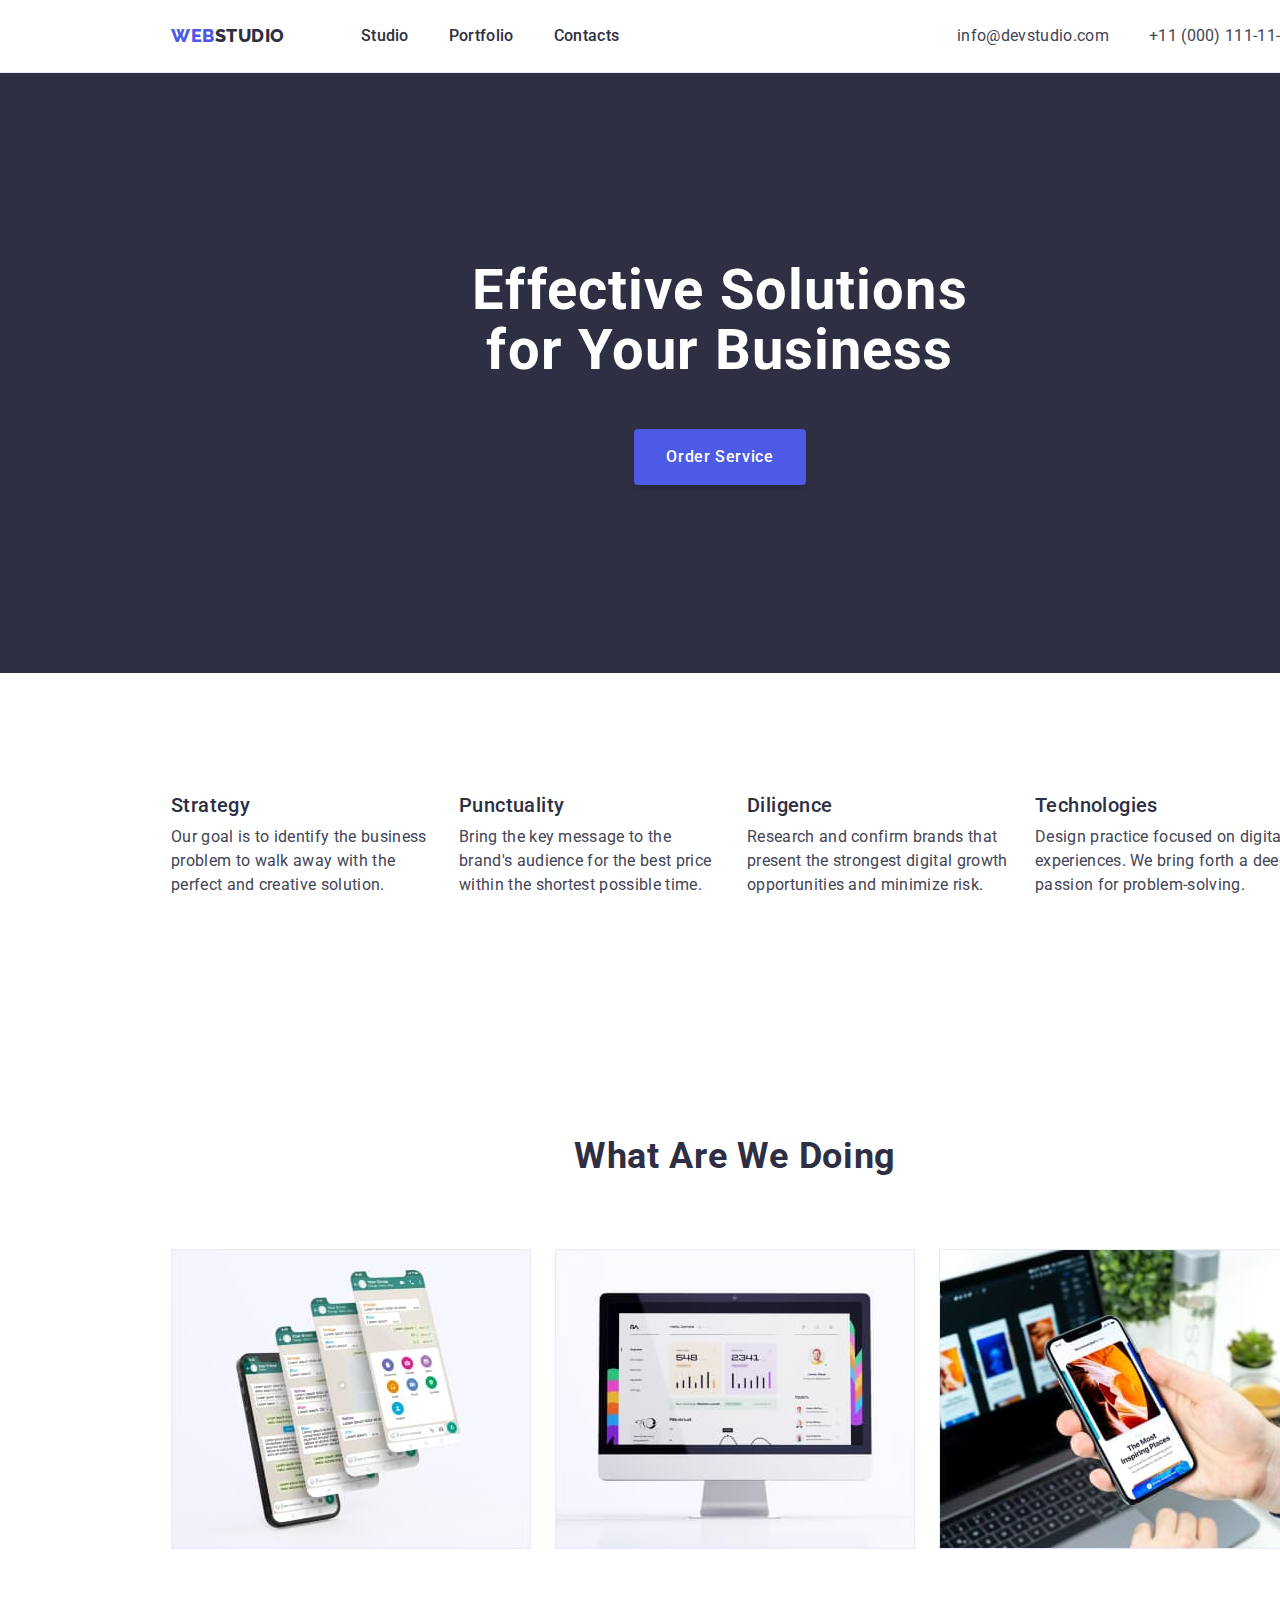
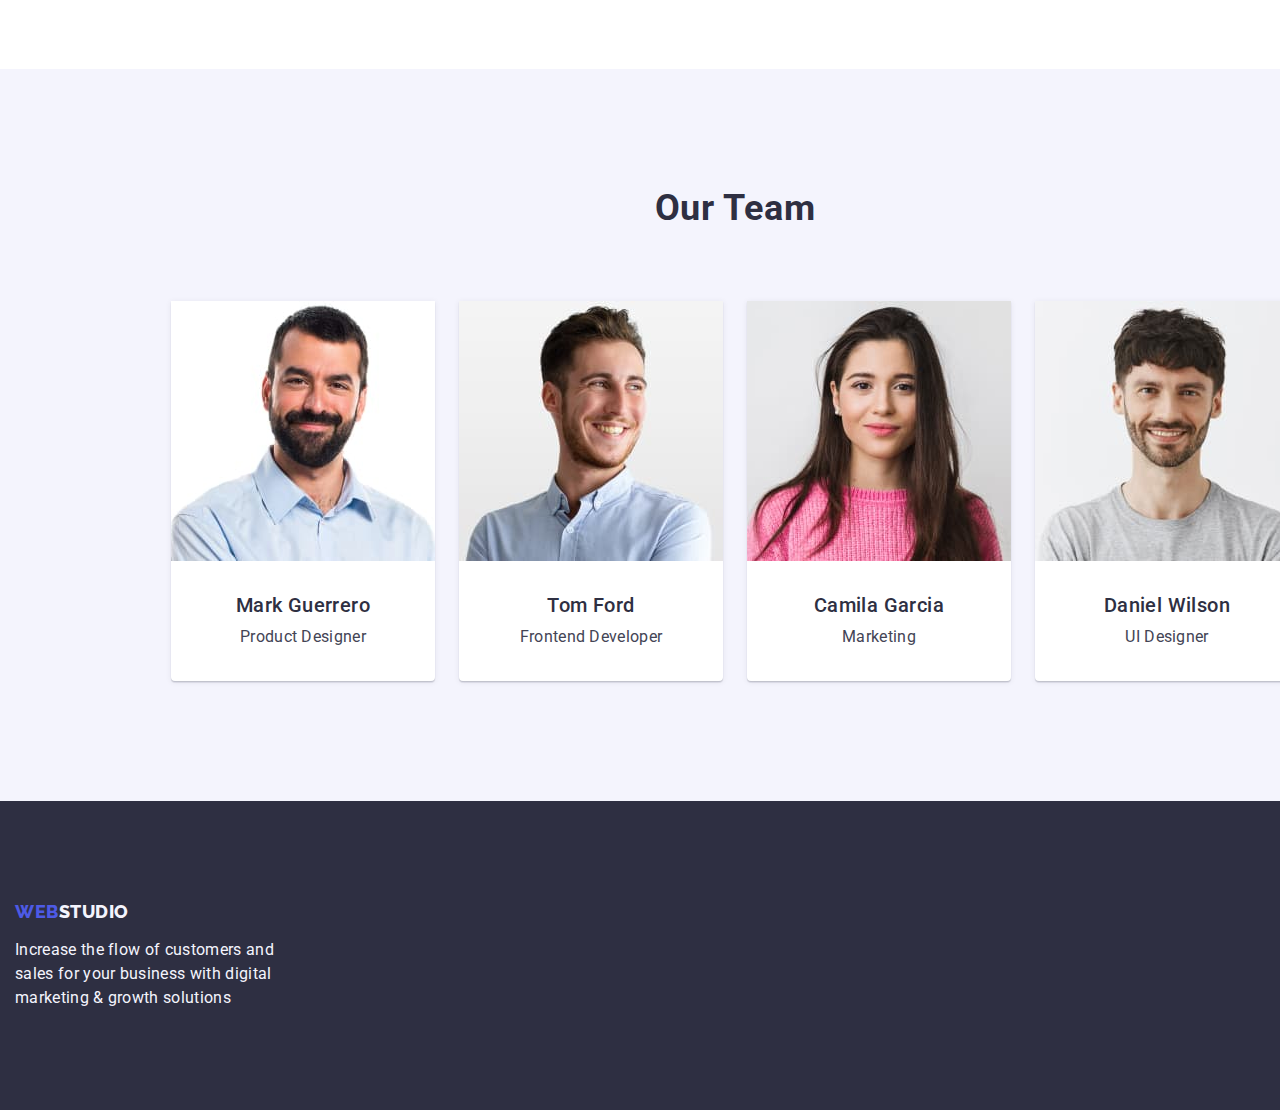
==== commit 7b9086a3: "sas" ====
--- a/index.html
+++ b/index.html
@@ -183,9 +183,9 @@
       </section>
     </main>
     <footer class="footer">
-      <div class="conteiner">
+      <div class="container">
 
-        <a href="./index.html" class="logo link"
+        <a href="./index.html" class="logo footer-logo link"
         >Web<span class="logo-second-color">Studio</span></a
         >
         <p class="footer-text">
--- a/css/styles.css
+++ b/css/styles.css
@@ -195,18 +195,17 @@
 /* skills */
 .skills{
   padding: 120px 0;
+  width: 1128px;
+  margin: 0 auto;
 }
 .skills-list{
   display:flex;
-  
+  gap: 24px;
 }
 .skills-list-item{
   width: 264px;
 }
-.skills-list-item:nth-child(-n+3){
-  margin-right: 24px;
-
-}
+
 .skills-title {
   font-weight: 500;
   font-size: 20px;
@@ -269,7 +268,7 @@
 }
 /* Portfolio */
 .portfolio{
-  padding: 96px 156px 120px 156px;
+  padding: 96px 120px;
 }
 /* portfolio buttons */
 .portfolio-filters{
@@ -351,6 +350,10 @@
   line-height: 1.5;
   padding: 100px 0;
 }
+.footer-logo{
+  display: inline-block;
+  margin-bottom: 16px;
+}
 .footer-text{
   width: 264px;
 }
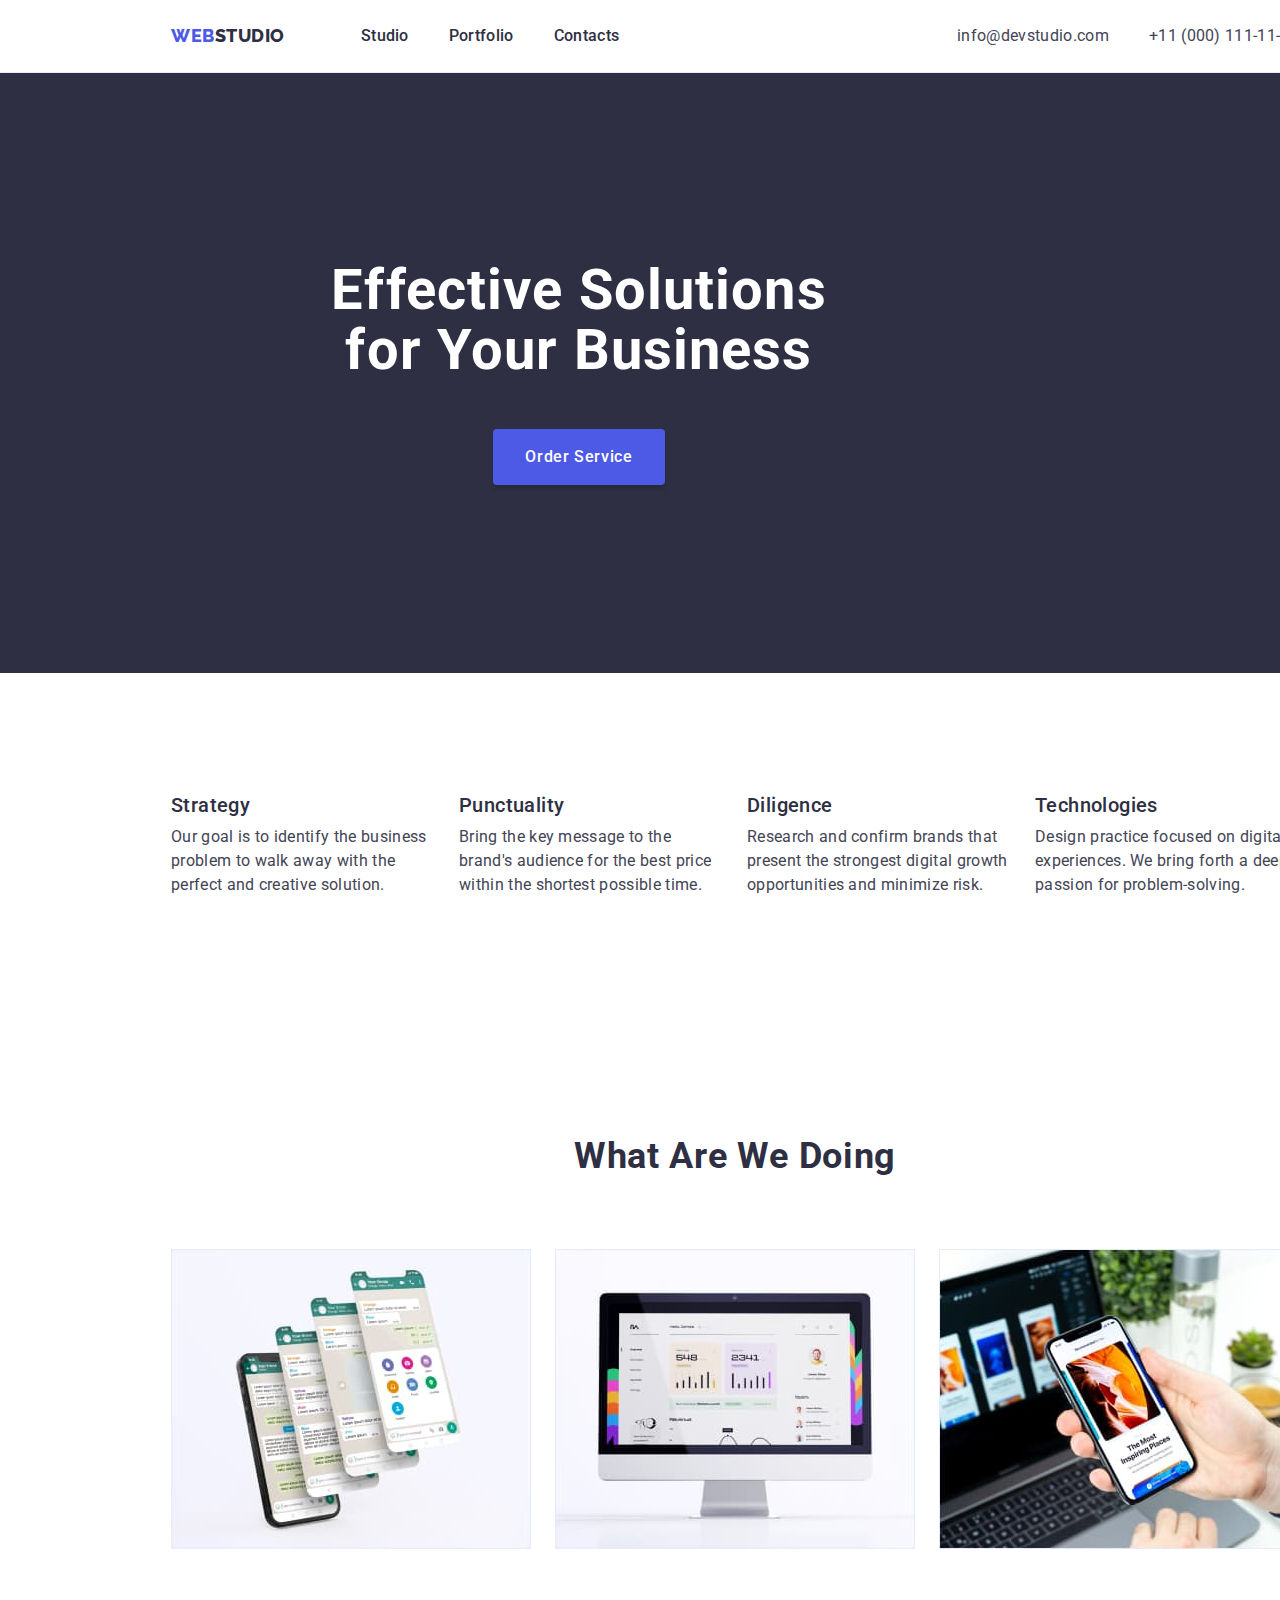
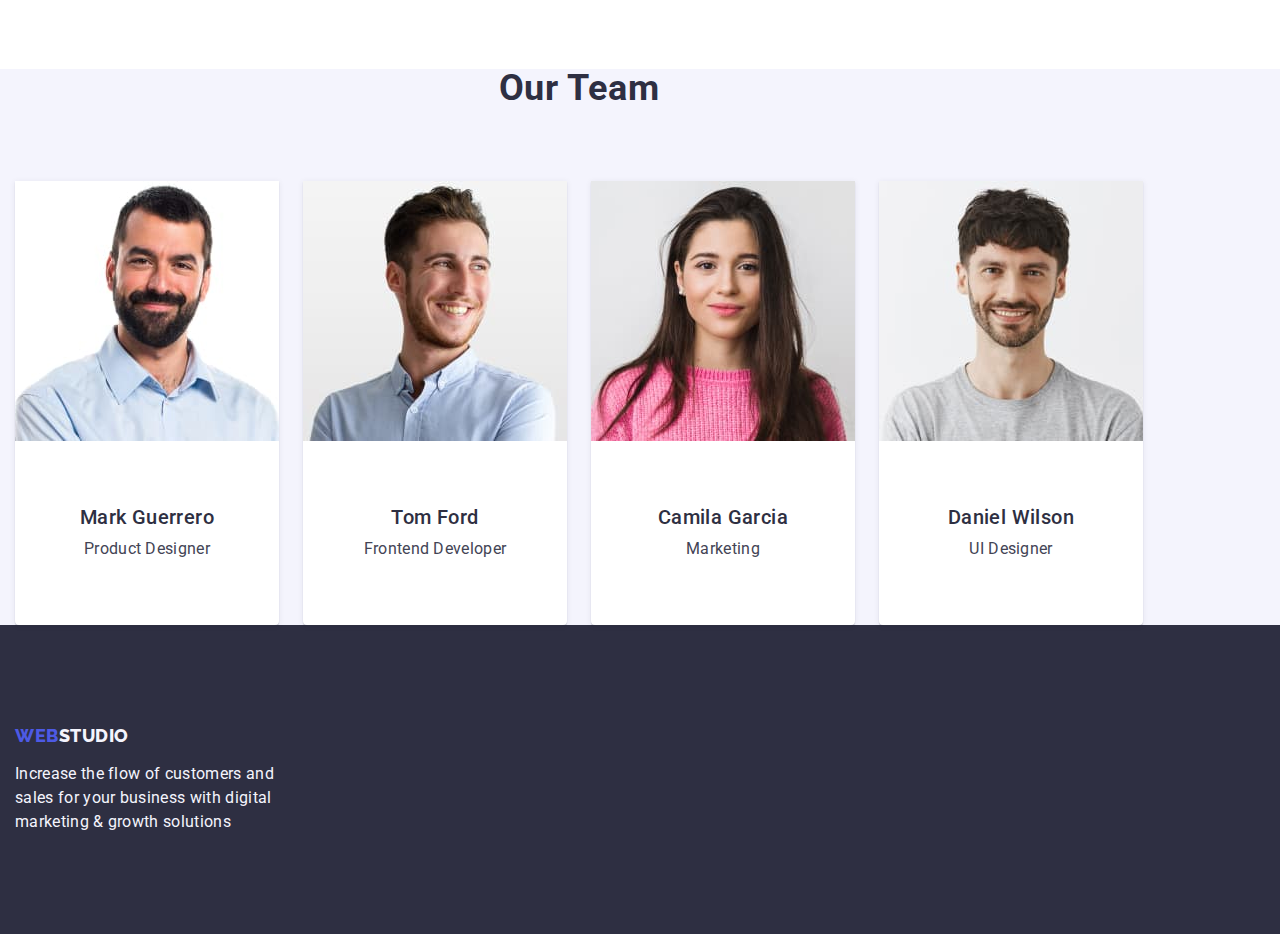
==== commit df20428b: "sz" ====
--- a/index.html
+++ b/index.html
@@ -64,7 +64,7 @@
     </header>
     <main>
       <section class="hero">
-        <div class="conteiner">
+        <div class="container">
           <h1 class="hero-header">Effective Solutions for Your Business</h1>
           <button type="button" class="hero-button">Order Service</button>
         </div>
@@ -145,8 +145,10 @@
                 width="264"
                 class="our-team-item-photo"
               />
-              <h3 class="names">Mark Guerrero</h3>
-              <p class="our-team-text">Product Designer</p>
+              <div class="team-info">
+                <h3 class="names">Mark Guerrero</h3>
+                <p class="our-team-text">Product Designer</p>
+              </div>
             </li>
             <li class="our-team-item">
               <img
@@ -155,8 +157,10 @@
                 width="264"
                 class="our-team-item-photo"
               />
-              <h3 class="names">Tom Ford</h3>
-              <p class="our-team-text">Frontend Developer</p>
+              <div class="team-info">
+                <h3 class="names">Tom Ford</h3>
+                <p class="our-team-text">Frontend Developer</p>
+              </div>
             </li>
             <li class="our-team-item">
               <img
@@ -165,18 +169,22 @@
                 width="264"
                 class="our-team-item-photo"
               />
-              <h3 class="names">Camila Garcia</h3>
-              <p class="our-team-text">Marketing</p>
-            </li>
-            <li class="our-team-item">
-              <img
-                src="./images/employee/daniel.jpg"
-                alt="Daniel Wilson"
-                width="264"
-                class="our-team-item-photo"
-              />
-              <h3 class="names">Daniel Wilson</h3>
-              <p class="our-team-text">UI Designer</p>
+              <div class="team-info">
+                <h3 class="names">Camila Garcia</h3>
+                <p class="our-team-text">Marketing</p>
+              </div>
+            </li>
+            <li class="our-team-item">
+              <img
+              src="./images/employee/daniel.jpg"
+              alt="Daniel Wilson"
+              width="264"
+              class="our-team-item-photo"
+              />
+              <div class="team-info">
+                <h3 class="names">Daniel Wilson</h3>
+                <p class="our-team-text">UI Designer</p>
+              </div>
             </li>
           </ul>
         </div>
@@ -184,13 +192,12 @@
     </main>
     <footer class="footer">
       <div class="container">
-
         <a href="./index.html" class="logo footer-logo link"
-        >Web<span class="logo-second-color">Studio</span></a
+          >Web<span class="logo-second-color">Studio</span></a
         >
         <p class="footer-text">
-          Increase the flow of customers and sales for your business with digital
-          marketing & growth solutions
+          Increase the flow of customers and sales for your business with
+          digital marketing & growth solutions
         </p>
       </div>
     </footer>
--- a/css/styles.css
+++ b/css/styles.css
@@ -152,7 +152,7 @@
   font-size: 56px;
   line-height: 1.07;
   letter-spacing: 0.02em;
-  width: 496px;
+  max-width: 496px;
   margin: 0 auto;
   margin-bottom: 48px;
   color: #ffffff;
@@ -169,7 +169,10 @@
   padding: 16px 32px 16px 32px;
   border: none;
   border-radius: 4px;
+  min-width: 169px;
   cursor: pointer;
+  display: block;
+  margin: 0 auto;
   color: var(--primary-bg-color);
   box-shadow: 0px 4px 4px rgba(0, 0, 0, 0.15);
 }
@@ -229,7 +232,7 @@
 
 /* Our team */
 .our-team {
-  padding: 120px 156px;
+  padding: 120px 0x;
   background-color: #f4f4fd;
 }
 .our-team-list{
@@ -262,6 +265,10 @@
 .our-team-item-photo{
   margin-bottom: 32px;
 }
+.team-info{
+  padding: 32px 16px;
+  border-radius: 0px 0px 4px 4px;
+}
 .our-team-text{
   text-align: center;
   margin-bottom: 32px;
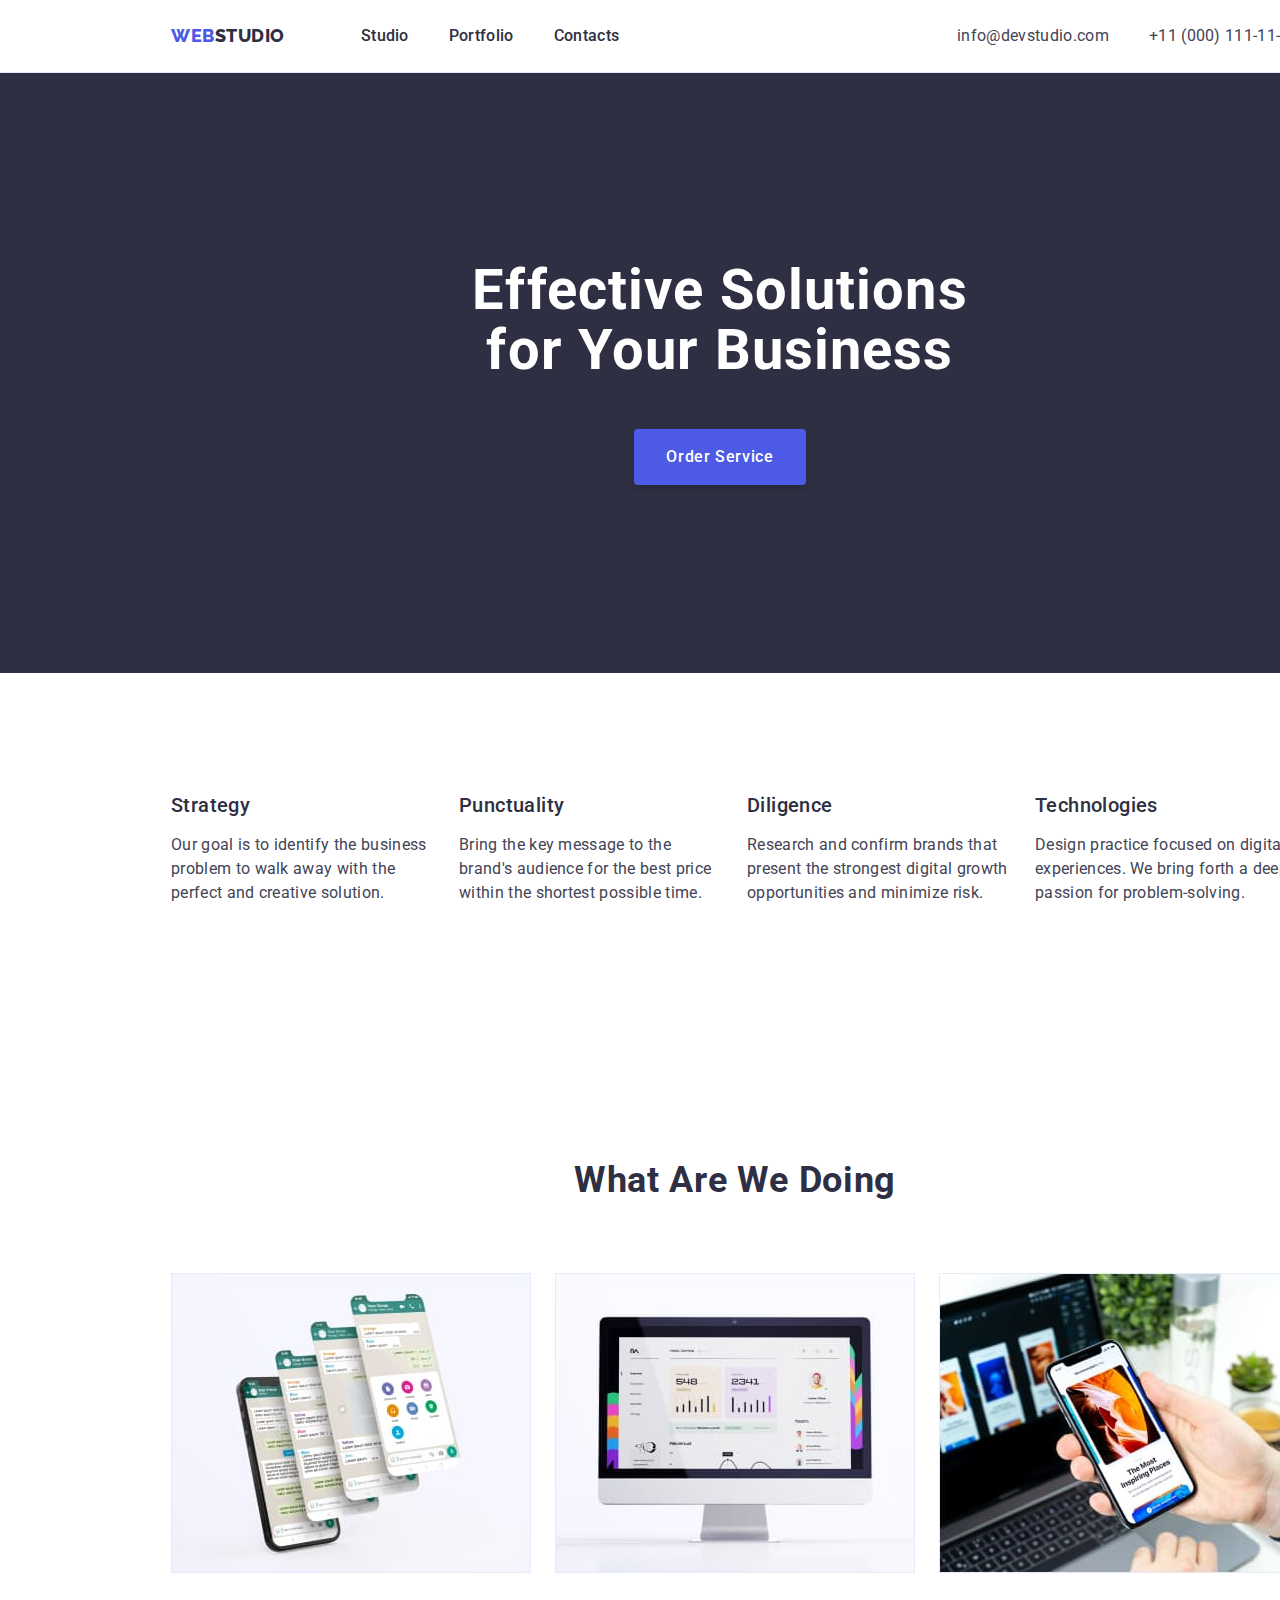
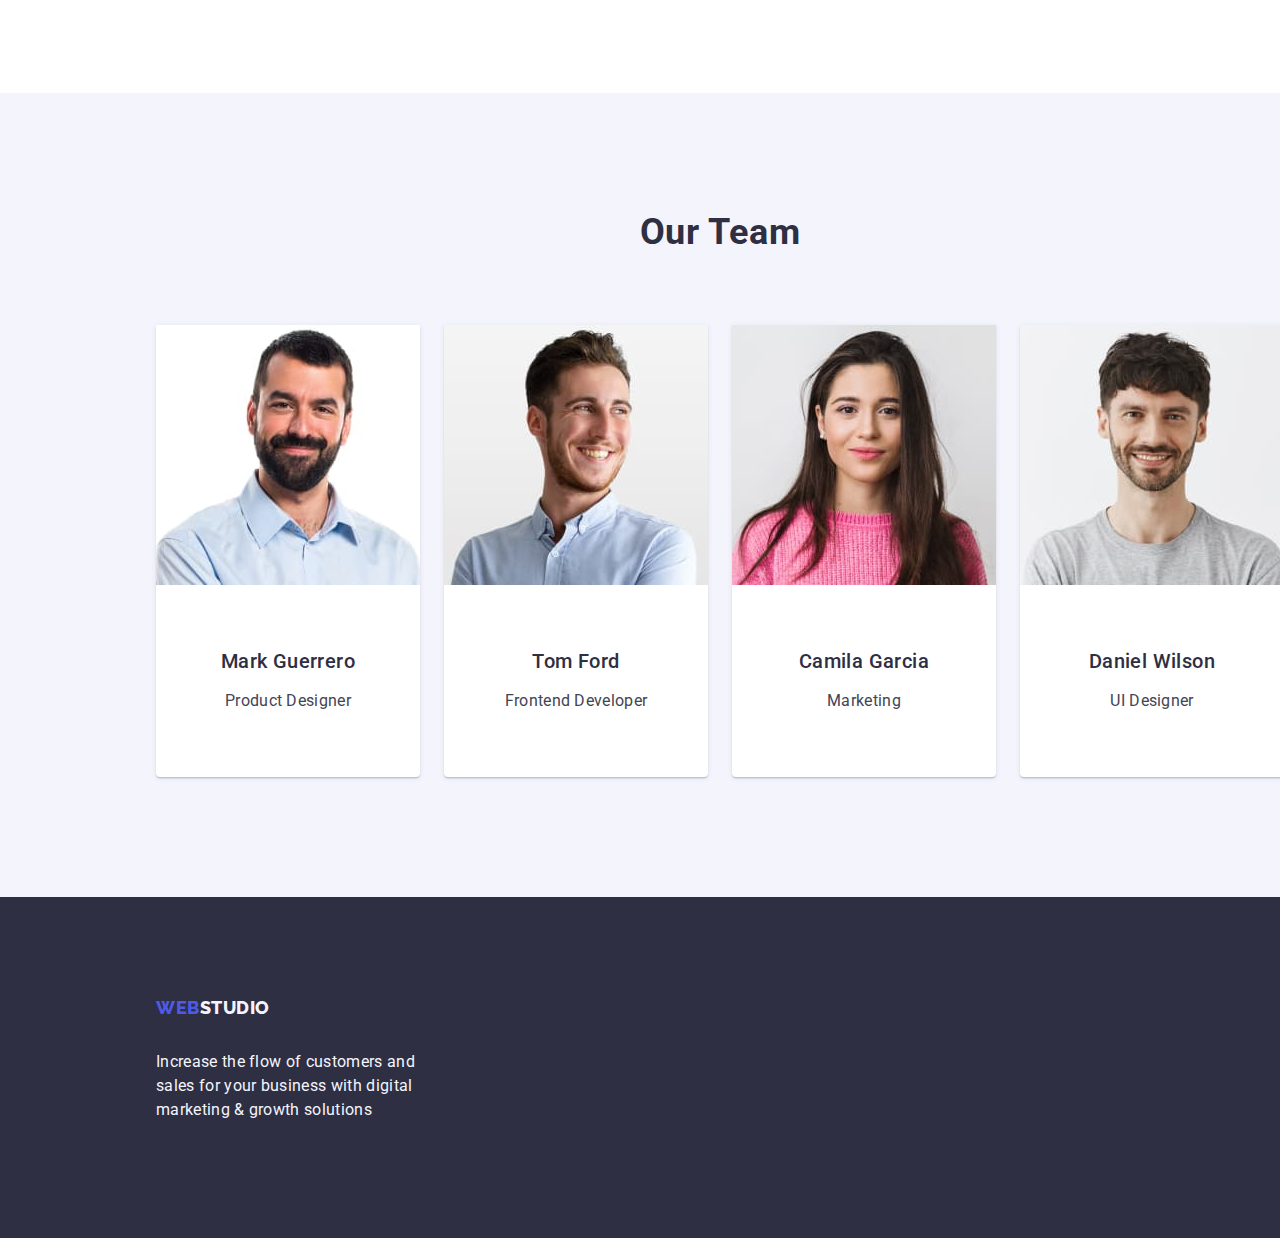
==== commit 31303327: "ss" ====
--- a/index.html
+++ b/index.html
@@ -4,7 +4,7 @@
     <meta charset="UTF-8" />
     <meta http-equiv="X-UA-Compatible" content="IE=edge" />
     <meta name="viewport" content="width=device-width, initial-scale=1.0" />
-    <title>Document</title>
+    <title>WebStudio</title>
     <link rel="preconnect" href="https://fonts.googleapis.com" />
     <link rel="preconnect" href="https://fonts.gstatic.com" crossorigin />
     <link
--- a/css/styles.css
+++ b/css/styles.css
@@ -1,4 +1,4 @@
-html{
+html {
   box-sizing: border-box;
   padding: 0;
   margin: 0;
@@ -6,13 +6,10 @@
 
 *,
 ::before,
-::after{
-  box-sizing:inherit;
-}
-*{
-  padding: 0;
-  margin:0;
-}
+::after {
+  box-sizing: inherit;
+}
+
 :root {
   --primary-bg-color: #ffffff;
   --main-text-color: #434455;
@@ -21,7 +18,7 @@
   --primaty-accent-color: #4d5ae5;
   --secondary-accent-color: #404bbf;
 }
-img{
+img {
   display: block;
 }
 body {
@@ -43,28 +40,32 @@
 h4,
 h5,
 h6 {
+  margin: 0;
+  padding: 0;
   color: var(--main-title-color);
 }
 
 .header {
   border-bottom: 1px solid #e7e9fc;
   padding: 24px 156px;
-
-}
-.header-box{
-  display:flex;
+}
+.header-box {
+  display: flex;
   align-items: center;
 }
-.container{
+.container {
   width: 1158px;
   padding: 0 15px;
+  margin: 0 auto;
 }
 .list {
+  margin: 0;
+  padding:0;
   list-style: none;
 }
 
-.navigation{
-  display:flex;
+.navigation {
+  display: flex;
   align-items: center;
 }
 /* Logo stiles */
@@ -76,7 +77,7 @@
   text-transform: uppercase;
   letter-spacing: 0.03em;
   text-decoration: none;
-  margin-right:  76px;
+  margin-right: 76px;
   color: var(--primaty-accent-color);
 }
 .logo-first-color {
@@ -86,11 +87,11 @@
   color: #f4f4fd;
 }
 /* Navigation */
-.navigation-list{
+.navigation-list {
   display: flex;
   gap: 40px;
 }
-.navigation-link-item{
+.navigation-link-item {
   font-weight: 500;
   font-size: 16px;
   line-height: 1.5;
@@ -99,11 +100,9 @@
 
   color: var(--main-title-color);
 }
-.navigation-links{
-  
-}
-.navigation-links:nth-child(n-1){
-  
+.navigation-links {
+}
+.navigation-links:nth-child(n-1) {
 }
 .navigation-link-item:hover,
 .navigation-link-item:focus {
@@ -113,17 +112,15 @@
   text-decoration: none;
 }
 
-
 /* contacts */
 .contacts {
   font-style: inherit;
-  margin-left:auto;
-
-}
-
-.contacts-list{
-  display:flex;
-  text-align:right;
+  margin-left: auto;
+}
+
+.contacts-list {
+  display: flex;
+  text-align: right;
   gap: 40px;
 }
 
@@ -133,11 +130,10 @@
   font-weight: 400;
   font-size: 16px;
   line-height: 1.5;
-
 }
 
 .contacts-links:hover,
-.contacts-links:focus{
+.contacts-links:focus {
   color: var(--secondary-accent-color);
 }
 
@@ -145,7 +141,7 @@
 .hero {
   text-align: center;
   background-color: var(--main-title-color);
-  padding: 188px 0 ;
+  padding: 188px 0;
 }
 .hero-header {
   font-weight: 700;
@@ -158,9 +154,8 @@
   color: #ffffff;
 }
 
-
-.hero-button{
-  background-color: #4D5AE5;
+.hero-button {
+  background-color: #4d5ae5;
   font-family: "Roboto", sans-serif;
   font-weight: 500;
   font-size: 16px;
@@ -176,8 +171,6 @@
   color: var(--primary-bg-color);
   box-shadow: 0px 4px 4px rgba(0, 0, 0, 0.15);
 }
-  
-
 
 .hero-button:hover,
 .hero-button:focus {
@@ -196,16 +189,16 @@
 }
 
 /* skills */
-.skills{
+.skills {
   padding: 120px 0;
   width: 1128px;
   margin: 0 auto;
 }
-.skills-list{
-  display:flex;
+.skills-list {
+  display: flex;
   gap: 24px;
 }
-.skills-list-item{
+.skills-list-item {
   width: 264px;
 }
 
@@ -217,37 +210,34 @@
   margin-bottom: 8px;
 }
 /* what are we doing */
-.we-doing{
+.we-doing {
   padding: 120px 156px;
 }
 
-
-.we-doing-list{
-  display:flex;
-  margin:0 auto;
-}
-.we-doing-list-item:nth-child(n-1){
+.we-doing-list {
+  display: flex;
+  margin: 0 auto;
+}
+.we-doing-list-item:nth-child(n-1) {
   margin-right: 24px;
 }
 
 /* Our team */
 .our-team {
-  padding: 120px 0x;
+  padding: 120px 0;
   background-color: #f4f4fd;
 }
-.our-team-list{
-  display:flex;
+.our-team-list {
+  display: flex;
 }
 .our-team-item {
   width: 264px;
   background-color: #ffffff;
   border-radius: 0px 0px 4px 4px;
-  box-shadow: 
-              0px 1px 6px rgba(46, 47, 66, 0.08), 
-              0px 1px 1px rgba(46, 47, 66, 0.16),
-              0px 2px 1px rgba(46, 47, 66, 0.08);
-}
-.our-team-item:nth-child(n-1){
+  box-shadow: 0px 1px 6px rgba(46, 47, 66, 0.08),
+    0px 1px 1px rgba(46, 47, 66, 0.16), 0px 2px 1px rgba(46, 47, 66, 0.08);
+}
+.our-team-item:nth-child(n-1) {
   margin-right: 24px;
 }
 
@@ -262,27 +252,29 @@
   letter-spacing: 0.02em;
   margin-bottom: 8px;
 }
-.our-team-item-photo{
+.our-team-item-photo {
   margin-bottom: 32px;
 }
-.team-info{
+.team-info {
   padding: 32px 16px;
   border-radius: 0px 0px 4px 4px;
 }
-.our-team-text{
+.our-team-text {
   text-align: center;
   margin-bottom: 32px;
 }
 /* Portfolio */
-.portfolio{
+.portfolio {
   padding: 96px 120px;
 }
 /* portfolio buttons */
-.portfolio-filters{
-  display:flex;
+.portfolio-filters {
+  display: flex;
   width: 600px;
   margin: 0 auto;
+  justify-content: center;
   margin-bottom: 72px;
+  gap: 24px;
 }
 
 .portfolio-filter-button {
@@ -304,34 +296,25 @@
   background-color: #404bbf;
   cursor: pointer;
   box-shadow: 0px 3px 1px rgba(0, 0, 0, 0.1), 0px 2px 1px rgba(0, 0, 0, 0.08),
-  0px 2px 2px rgba(0, 0, 0, 0.12);
-  border: 1px solid rgba(0, 0, 0, 0) ;
-}
-.portfolio-filters-item:nth-child(-n+4){
-  margin-right: 24px;
-}
+    0px 2px 2px rgba(0, 0, 0, 0.12);
+  border: 1px solid rgba(0, 0, 0, 0);
+}
+
 /* portfolio photos */
-.portfolio-list{
+.portfolio-list {
   display: flex;
   flex-wrap: wrap;
-  width: 1128px;
+  column-gap: 24px;
+  row-gap: 48px;
 }
 .portfolio-items {
   box-sizing: border-box;
   width: 360px;
   padding-bottom: 32px;
   background: var(--primary-bg-color);
-  border: 1px solid #e7e9fc;
-}
-.portfolio-items:nth-child(-n+6){
-  margin-bottom: 48px;
-}
-.portfolio-items:not(:nth-child(3n)){
-  margin-right: 24px;
-}
-.portfolio-items:nth-child(3n){
   
 }
+
 .portfolio-items-header {
   font-weight: 500;
   font-size: 20px;
@@ -341,8 +324,14 @@
   margin-bottom: 8px;
   color: var(--main-title-color);
 }
-.portfolio-items-photo{
-  margin-bottom: 32px;
+
+.portfolio-item-conteiner{
+  padding: 32px 16px;
+  border: 1px solid #e7e9fc;
+  border-top: none;
+}
+.portfolio-items-photo {
+
 }
 .portfolio-items-text {
   margin-left: 16px;
@@ -357,10 +346,10 @@
   line-height: 1.5;
   padding: 100px 0;
 }
-.footer-logo{
+.footer-logo {
   display: inline-block;
   margin-bottom: 16px;
 }
-.footer-text{
+.footer-text {
   width: 264px;
 }
